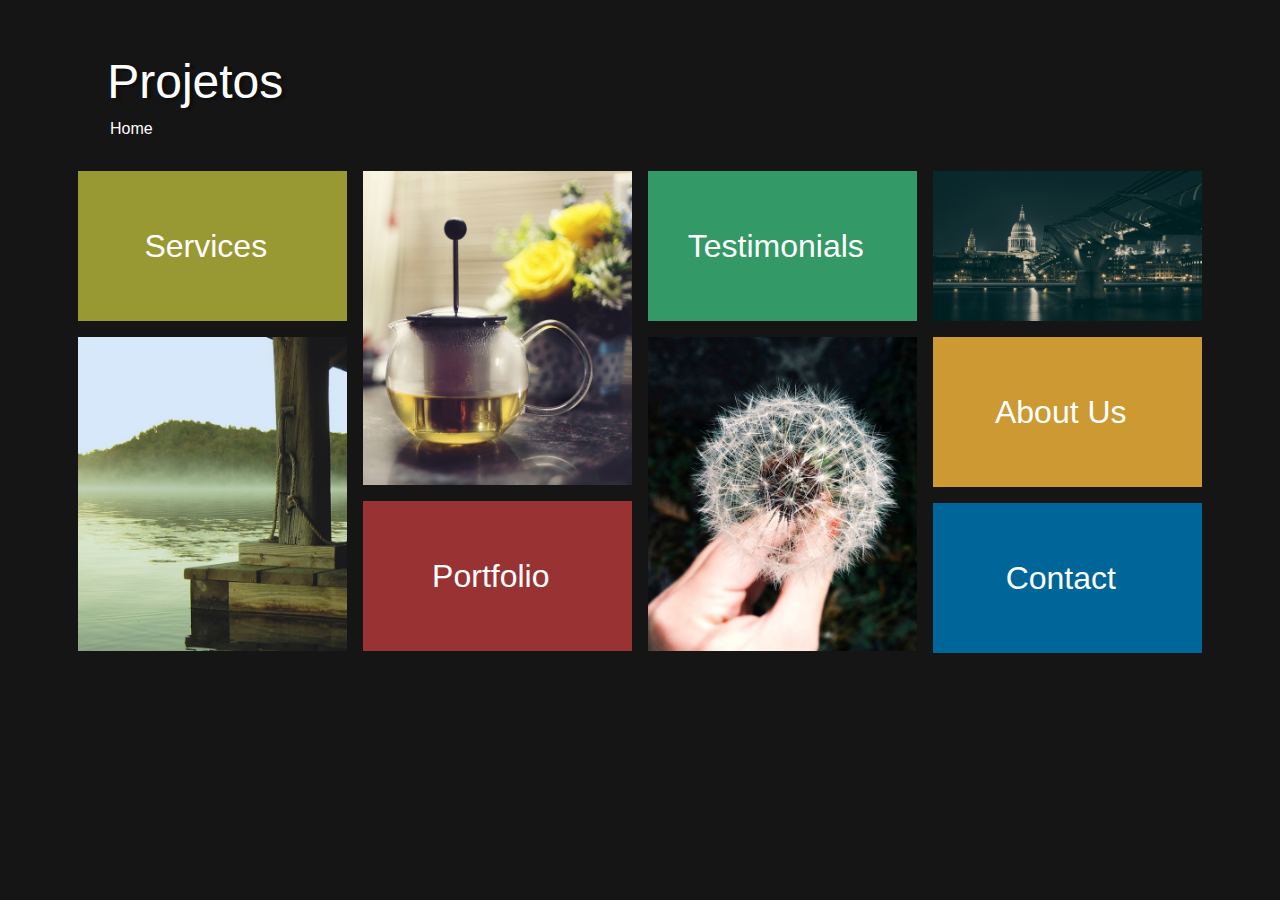
==== projetos.html @ f40e6a67 "Atualização dos links" ====
<!DOCTYPE html>
  <head>
    <title>Kaue Lopes - Projetos</title>
    <meta name="description" content="" />
    <meta name="author" content="templatemo">
    <meta charset="UTF-8">
    <meta name="viewport" content="width=device-width, initial-scale=1.0">
    
    <link href="css/bootstrap.min.css" rel="stylesheet">
    <link href="css/font-awesome.min.css" rel="stylesheet">
    <link rel="stylesheet" href="css/templatemo_misc.css">
   	<link type="text/css" rel="stylesheet" href="css/easy-responsive-tabs.css" />
    <link href="css/templatemo_style.css" rel="stylesheet"> 
        
	<script src="js/jquery-1.10.2.min.js"></script> 
	<script src="js/jquery.lightbox.js"></script>
	<script src="js/templatemo_custom.js"></script>
    <script src="js/easyResponsiveTabs.js" type="text/javascript"></script>  
     <script>
    function showhide()
    {
        var div = document.getElementById("newpost");
		if (div.style.display !== "none") 
		{
			div.style.display = "none";
		}
		else 
		{
			div.style.display = "block";
		}
    }
  </script>
  </head>
  <body>
    	<!-- logo start -->
    <div class="logocontainer">
    	<div class="row">
        	<h1><a href="#">Projetos</a></h1>
            <div class="clear"></div>
            <div class="templatemo_smalltitle"><a href="http://kauelopes.github.io/">Home</a></div>
       </div>
    </div>
    <!-- logo end -->    
   <div id="menu-container" class="main_menu">
   <!-- homepage start -->
    <div class="content homepage" id="menu-1">
  	<div class="container">
          	<div class="col-md-3 col-sm-6 templatemo_leftgap">
            	<div class="templatemo_mainservice templatemo_botgap">
                	<div class="templatemo_link"><a class="show-2 templatemo_page2" href="#">Services</a></div>
                	
                </div>
                <div class="templatemo_mainimg"><img src="images/templatemo_home1.jpg" alt="home img 01"></div>
            </div>
            <div class="col-md-3 col-sm-6 templatemo_leftgap">
            	<div class="templatemo_mainimg templatemo_botgap templatemo_portfotopgap"><img src="images/templatemo_home2.jpg" alt="home img 02"></div>
                <div class="templatemo_mainportfolio">
                      <div class="templatemo_link"><a class="show-3 templatemo_page3" href="#">Portfolio</a></div>
                	                   
                </div>
            </div>
            <div class="col-md-3 col-sm-6 templatemo_leftgap">
            	<div class="templatemo_maintesti templatemo_botgap templatemo_topgap">
                	<div class="templatemo_link"><a class="show-4 templatemo_page4" href="#">Testimonials</a></div>
                </div>
                <div class="templatemo_mainimg"><img src="images/templatemo_home3.jpg" alt="home img 03"></div>
            </div>
            <div class="col-md-3 col-sm-6 templatemo_leftgap">
            	<div class="templatemo_mainimg templatemo_botgap templatemo_topgap">
             	   <img src="images/templatemo_home4.jpg" alt="home img 04">
                </div>
                <div class="templatemo_mainabout templatemo_botgap">
                	<div class="templatemo_link"><a class="show-5 templatemo_page5" href="#">About Us</a></div>
                </div>
                <div class="templatemo_maincontact">
                	<div class="templatemo_link"><a class="show-6 templatemo_page6" href="#">Contact</a></div>
                </div>
            </div>
    </div>
    
   </div>
    <!-- homepage end -->
    <!--services start -->
   <div class="content services" id="menu-2">
		<div class="container">
        	<div class="row templatemo_bordergapborder">
            	<div class="col-md-3 col-sm-12 templatemo_leftgap">
                	<div class="templatemo_mainimg templatemo_botgap"><img src="images/templatemo_service1.jpg" alt="service image"></div>
                    <div class="templatemo_mainservice templatemo_botgap">
                	<div class="templatemo_linkservice"><a class="show-1 templatemo_homeservice" href="#">Go Back</a></div>
                </div>
                </div>
                
                <div class="templatemo_col37 col-sm-12 templatemo_leftgap">
                	<div class="templatemo_graybg">
                    <div class="templatemo_frame">
                	<h2>Our Services</h2>
                    <div class="clear"></div>
                    <p><a href="#">Matrix HTML5 template</a> is new metro style <a href="#">website template</a> for you and it is available for free download. Credit goes to <a rel="nofollow" href="http://unsplash.com">Unsplash</a> for all images used in this template. Praesent ut vehicula lorem. Nulla nec tellus id ligula egestas luctus fringilla vel dui. Nulla quis quam eget purus aliquam molestie. Nunc ligula magna, viverra eu eros vitae, aliquam tempor nunc. Pellentesque habitant morbi tristique senectus et netus et malesuada fames ac turpis egestas.<br><br>
					Pellentesque habitant morbi tristique senectus et netus et malesuada fames ac turpis egestas. Suspendisse eget laoreet nunc. Suspendisse condimentum metus neque, at adipiscing metus venenatis eu. Mauris sit amet erat laoreet, ullamcorper justo sit amet, vehicula purus. Nulla sagittis pulvinar erat, sit amet venenatis lacus fringilla vitae.<br><br>
					Integer sit amet libero sed dui pretium tempor. Nam neque erat, euismod ut pulvinar in, bibendum eget mi. Phasellus porttitor purus sit amet condimentum mattis. Nulla non venenatis mauris.</p>
                    </div>
               	  </div>
              </div>
                <div class="templatemo_col37 col-sm-12 templatemo_leftgap templatemo_topgap">
                	<div class="templatemo_mainimg templatemo_botgap"><img src="images/templatemo_service2.jpg" alt="service image"></div>
                </div>
            </div>
        </div>
     </div>
	    
    <!-- services end -->	

	<!-- portfilio start -->
    <div class="portfolio" id="menu-3" style="display: none;" >
    	<div class="container">
          	<div class="col-md-3 col-sm-6 templatemo_leftgap">
       	      <div class="templatemo_insideportfolio templatemo_botgap">
               	  <div class="templatemo_portfoliotext">
                	<h2>Portfolio</h2>
                    <div class="clear"></div>
                    Suspendisse condimentum metus neque, at adipiscing metus venenatis eu. Mauris sit amet erat laoreet, ullamcorper justo sit amet, vehicula purus. Nulla sagittis pulvinar erat, sit amet venenatis lacus fringilla vitae.</div>
              </div>
            	<div class="templatemo_portfolioback">
                	<div class="templatemo_link"><a class="show-1 templatemo_homeportfolio" href="#">Go Back</a></div>
                </div>
                
            </div>
            <div class="col-md-3 col-sm-6 templatemo_leftgap">
                        <div class="templatemo_botgap templatemo_portfotopgap gallery-item">
							<img src="images/portfolio/templatemo_portfolio01.jpg" alt="gallery 1">
							<div class="overlay">
								<a href="images/portfolio/templatemo_portfolio01.jpg" data-rel="lightbox" class="fa fa-arrows-alt"></a>
							</div>
						</div>				
                <div class="templatemo_botgap templatemo_topgap gallery-item">
             	   <img src="images/portfolio/templatemo_portfolio02.jpg" alt="gallery 2">
                   <div class="overlay">
								<a href="images/portfolio/templatemo_portfolio02.jpg" data-rel="lightbox" class="fa fa-arrows-alt"></a>
							</div>
                </div>
                <div class="templatemo_botgap templatemo_topgap gallery-item">
             	   <img src="images/portfolio/templatemo_portfolio03.jpg" alt="gallery 3">
                   <div class="overlay">
								<a href="images/portfolio/templatemo_portfolio03.jpg" data-rel="lightbox" class="fa fa-arrows-alt"></a>
							</div>
                </div>
            </div>
            <div class="col-md-3 col-sm-6 templatemo_leftgap">
				<div class="templatemo_botgap templatemo_topgap gallery-item">
             	  	 <img src="images/portfolio/templatemo_portfolio04.jpg" alt="gallery 4">
                     <div class="overlay">
								<a href="images/portfolio/templatemo_portfolio04.jpg" data-rel="lightbox" class="fa fa-arrows-alt"></a>
							</div>
                </div>
                <div class="templatemo_botgap templatemo_topgap gallery-item">
             	   <img src="images/portfolio/templatemo_portfolio05.jpg" alt="gallery 5">
                   <div class="overlay">
								<a href="images/portfolio/templatemo_portfolio05.jpg" data-rel="lightbox" class="fa fa-arrows-alt"></a>
							</div>
                </div>
                <div class="templatemo_botgap templatemo_topgap gallery-item">
             	   <img src="images/portfolio/templatemo_portfolio06.jpg" alt="gallery 6">
                   <div class="overlay">
								<a href="images/portfolio/templatemo_portfolio06.jpg" data-rel="lightbox" class="fa fa-arrows-alt"></a>
							</div>
                </div>
            </div>
            <div class="col-md-3 col-sm-6 templatemo_leftgap">
				<div class="templatemo_botgap templatemo_topgap gallery-item">
             	  	 <img src="images/portfolio/templatemo_portfolio07.jpg" alt="gallery 7">
                     <div class="overlay">
								<a href="images/portfolio/templatemo_portfolio07.jpg" data-rel="lightbox" class="fa fa-arrows-alt"></a>
							</div>
                </div>
                <div class="templatemo_botgap templatemo_topgap gallery-item">
             	   <img src="images/portfolio/templatemo_portfolio08.jpg" alt="gallery 8">
                   <div class="overlay">
								<a href="images/portfolio/templatemo_portfolio08.jpg" data-rel="lightbox" class="fa fa-arrows-alt"></a>
							</div>
                </div>
                <div class="templatemo_botgap templatemo_topgap gallery-item">
             	   <img src="images/portfolio/templatemo_portfolio09.jpg" alt="gallery 9">
                   <div class="overlay">
								<a href="images/portfolio/templatemo_portfolio09.jpg" data-rel="lightbox" class="fa fa-arrows-alt"></a>
							</div>
                </div>
            </div>
    </div>
    </div>
	 <!-- portfolio end -->
	<!-- testimonial start -->
    <div class="content testimonial" id="menu-4">
    		    	<div class="container">
        	<div class="row templatemo_bordergapborder">
            <!--vertical Tabs-->
      		<div id="cmt">
            <div class="col-md-3 col-sm-12 templatemo_leftgap_about">
            <ul class="resp-tabs-list templatemo_testitab">
                <li>Testimonials</li>
                <li>Special Awards</li>
                <li>Recognitions</li>
            </ul>
            <div class="templatemo_aboutlinkwrapper">
     		<div class="templatemo_link"><a class="show-1 templatemo_hometestimonial" href="index.html">Go Back</a></div>
            </div>
            </div>
            <div class="resp-tabs-container templatemo_testicontainer">
                <div>
                	<div class="templatemo_col50 templatemo_rightgap_about">
                    	<div class="templatemo_graybg templatemo_botgap">
                         <div class="templatemo_frame">
                    	<h2>Testimonials</h2>
                    	<p>Aliquam accumsan, mauris ut hendrerit vehicula, elit massa facilisis nulla, ut auctor risus massa non elit. Vestibulum commodo, mauris quis accumsan pretium, mauris erat porttitor nibh, a eleifend ante elit eu velit. Sed molestie fringilla tellus ut venenatis. Nam ut eros augue. Nullam scelerisque enim eget ornare rutrum. Proin dignissim eget arcu a posuere. Sed ut lacinia enim, et adipiscing purus.<br><br>
						Etiam vitae elit euismod dui <a href="#">elementum</a> dapibus sed eleifend purus. Maecenas eleifend arcu arcu, vitae interdum erat sollicitudin vel. Pellentesque habitant morbi tristique senectus et netus et malesuada fames ac turpis egestas.</p>
                        </div>
                        </div>
                    </div>
                    <div class="templatemo_col50 templatemo_leftgap templatemo_botgap"><img src="images/templatemo_testimonial1.jpg" alt="testimonial image"></div>
                </div>
                <div>
                	<div class="templatemo_col50 templatemo_rightgap_about">
                    	<div class="templatemo_graybg templatemo_botgap">
                        <div class="templatemo_frame">
                    	<h2>Special Awards</h2>
                    	<p>Suspendisse eu nisl sit amet purus varius pellentesque quis id mi. Ut ac sodales massa. Suspendisse placerat malesuada ligula, et bibendum justo convallis in. Duis imperdiet nibh non sodales porttitor. Donec <a href="#">pellentesque</a> mollis ante, a bibendum turpis congue at. Maecenas ligula augue, pellentesque ac porttitor eu, facilisis at nisl.<br><br>
                        Duis nulla leo, posuere sit amet nibh nec, lacinia ullamcorper turpis. Vestibulum ante ipsum primis in faucibus orci luctus et ultrices posuere cubilia Curae; Aliquam aliquam facilisis metus, eget semper nisi mollis blandit. Vestibulum metus neque, vestibulum nec tempus vitae, viverra sit amet odio.</p>
                        </div>
                        </div>
                    </div>
                    <div class="templatemo_col50 templatemo_leftgap templatemo_botgap"><img src="images/templatemo_testimonial2.jpg" alt="testimonial image"></div>
                </div>
                <div>
                	<div class="templatemo_col50 templatemo_rightgap_about">
                    	<div class="templatemo_graybg templatemo_botgap">
                        <div class="templatemo_frame">
                    	<h2>Recognitions</h2>
                    	<p>Quisque convallis neque eu nunc dictum, eget vehicula ipsum rhoncus. Fusce a egestas mauris, dapibus fermentum ligula. Donec ac scelerisque sem. Morbi mollis augue non nunc tincidunt, sit amet volutpat nisi commodo. <a href="#">Suspendisse</a> justo nisl, fringilla vehicula augue ut, mattis mattis lacus.<br><br>
                        Maecenas at urna non dolor sagittis suscipit. Nulla lacinia orci eu felis cursus ultricies. Vestibulum non leo feugiat, posuere mi sit amet, tristique nulla. Suspendisse dui est, sagittis ac pulvinar vel, venenatis ac nisi. Maecenas ac purus viverra, tincidunt dui at, rutrum lorem.</p>
                        </div>
                        </div>
                    </div>
                    <div class="templatemo_col50 templatemo_leftgap templatemo_botgap"><img src="images/templatemo_testimonial3.jpg" alt="testimonial image"></div>
                </div>
            </div>
        </div>
        <div class="col-sm-12 templatemo_leftgap templatemo_aboutlinkwrapper1">
                	<div class="templatemo_aboutback templatemo_botgap">
                	<div class="templatemo_link"><a class="show-1 templatemo_hometestimonial" href="#">Go Back</a></div>
                </div>
                </div>
    </div>
            </div>

    </div>
	 <!-- testimonial end -->
     <!-- about start -->
    <div class="content about" id="menu-5">
    	<div class="container">
        	<div class="row templatemo_bordergapborder">
            <!--vertical Tabs-->
      		<div id="ab">
            <div class="col-md-3 col-sm-12 templatemo_leftgap_about">
            <ul class="resp-tabs-list templatemo_tab">
                <li>Our Team</li>
                <li>Our History</li>
                <li>Our Vision</li>
            </ul>
            <div class="templatemo_aboutlinkwrapper">
     		<div class="templatemo_link"><a class="show-1 templatemo_homeabout" href="#">Go Back</a></div>
            </div>
            </div>
            <div class="resp-tabs-container templatemo_aboutcontainer">
                <div>
                	<div class="templatemo_col50 templatemo_rightgap_about">
                    	<div class="templatemo_graybg templatemo_botgap">
                         <div class="templatemo_frame">
                    	<h2>Our Team</h2>
                    	<p>Lorem ipsum dolor sit amet, consectetur adipiscing elit. Vestibulum nibh urna, euismod ut ornare non, volutpat vel tortor. Integer laoreet placerat suscipit. Sed sodales scelerisque commodo. Nam porta cursus lectus. Proin nunc erat, gravida a facilisis quis, ornare id lectus. Proin consectetur nibh quis urna gravida mollis.<br><br>
                        Quisque vitae malesuada risus. Quisque at consequat erat. Cras sed fermentum ipsum. Maecenas aliquet commodo dui vel dapibus. Cras quis mi non nisl posuere vestibulum vitae id ipsum. Pellentesque mollis sem non facilisis aliquam. Curabitur eu fermentum odio.</p>
                        </div>
                        </div>
                    </div>
                    <div class="templatemo_col50 templatemo_leftgap templatemo_botgap"><img src="images/templatemo_about.jpg" alt="about image"></div>
                </div>
                <div>
                	<div class="templatemo_col50 templatemo_rightgap_about">
                    	<div class="templatemo_graybg templatemo_botgap">
                        <div class="templatemo_frame">
                    	<h2>Our History</h2>
                    	<p>Pellentesque id ullamcorper justo. Vestibulum imperdiet justo vitae lacus pulvinar, ut tempus lacus porta. Nulla eget tellus elit. Proin ipsum mi, dictum nec massa quis, malesuada feugiat nisl. Nam tempus at eros ut volutpat.<br><br> 
                        Feel free to download our <a rel="nofollow" href="http://www.tooplate.com">templates</a> for your websites. Aenean consectetur, libero non dapibus posuere, odio quam fringilla diam, et rutrum felis tortor gravida massa. Aenean tincidunt dolor id augue consectetur, eget suscipit lectus facilisis. Integer eleifend augue non euismod viverra.</p>
                        </div>
                        </div>
                    </div>
                    <div class="templatemo_col50 templatemo_leftgap templatemo_botgap"><img src="images/templatemo_team.jpg" alt="history image"></div>
                </div>
                <div>
                	<div class="templatemo_col50 templatemo_rightgap_about">
                    	<div class="templatemo_graybg templatemo_botgap">
                        <div class="templatemo_frame">
                    	<h2>Our Vision</h2>
                    	<p>We provide <a href="#">mobile website templates</a> for everyone. Suspendisse eget iaculis velit, at ullamcorper justo. Nulla mi elit, mollis sit amet eros eget, tempus accumsan diam. Nunc blandit nisl eu massa ultrices, eget adipiscing purus posuere. Maecenas sapien libero, tempor eu pulvinar in, blandit vitae sem.<br><br>
                        Vestibulum pellentesque turpis orci, sit amet varius velit aliquet id. In fringilla nisi id lorem scelerisque, vitae elementum quam porta. Vestibulum bibendum egestas velit, id mollis lacus euismod nec. Duis fringilla dui sit amet felis eleifend auctor. Duis rhoncus, nulla eget egestas consequat, justo purus elementum ipsum, ut blandit quam libero sit amet metus.</p>
                        </div>
                        </div>
                    </div>
                    <div class="templatemo_col50 templatemo_leftgap templatemo_botgap"><img src="images/templatemo_vision.jpg" alt="vision image"></div>
                </div>
            </div>
        </div>
			<div class="col-sm-12 templatemo_leftgap templatemo_aboutlinkwrapper1">
                	<div class="templatemo_aboutback templatemo_botgap">
                	<div class="templatemo_link"><a class="show-1 templatemo_homeabout" href="#">Go Back</a></div>
                </div>
                </div>
    </div>
            </div>
    </div>
    <!-- about end -->
   
    </div>
    
    
    <!-- logo end -->  
   <script type="text/javascript">
    $(document).ready(function () {
        $('#horizontalTab').easyResponsiveTabs({
            type: 'default', //Types: default, vertical, accordion
            width: 'auto', //auto or any width like 600px
            fit: true, // 100% fit in a container
            closed: 'accordion', // Start closed if in accordion view
            activate: function(event) { // Callback function if tab is switched
                var $tab = $(this);
                var $info = $('#tabInfo');
                var $name = $('span', $info);

                $name.text($tab.text());

                $info.show();
				
            }
        });

        $('#ab').easyResponsiveTabs({
            type: 'vertical',
            width: 'auto',
            fit: true,
        });
		

		$('#cmt').easyResponsiveTabs({
            type: 'vertical',
            width: 'auto',
            fit: true,
        });
    });
</script>

  </body>
</html>
---- css/templatemo_misc.css ----
#lightbox {
  cursor: pointer;
  position: fixed;
  width: 100%;
  height: 100%;
  top: 0;
  left: 0;
  background: black;
  /* IE Fallback (Solid Colour) */
  background: url([data-uri]);
  background: rgba(211, 211, 211, 0.7);
  -webkit-filter: none !important;
}

#lightbox img {
  display: block;
  position: absolute;
  box-shadow: 0 0 20px #000;
  border-radius: 1px;
  width: auto;
}

body.blurred > * {
  -webkit-filter: blur(2px);
  -webkit-transform: translate3d(0, 0, 0);
}

.lightbox-loading {
  background: url(../images/loading.gif) center center no-repeat;
  width: 31px;
  height: 31px;
  margin: -16px 0 0 -16px;
  position: absolute;
  top: 48%;
  left: 50%;
}

.lightbox-caption {
  display: none;
  position: absolute;
  left: 0;
  bottom: 0;
  width: 100%;
  text-align: center;
  z-index: 1000;
  background: #000;
  background: rgba(0, 0, 0, 0.7);
}

.lightbox-caption p {
  margin: 0 auto;
  max-width: 70%;
  display: inline-block;
  *display: inline;
  *zoom: 1;
  padding: 10px;
  color: #fff;
  font-size: 12px;
  line-height: 18px;
}

.lightbox-button {
  position: absolute;
  z-index: 9999;
  background: no-repeat center center;
  width: 32px;
  height: 32px;
  opacity: 0.4;
  -webkit-transition: all 0.3s;
  -moz-transition: all 0.3s;
  -ms-transition: all 0.3s;
  transition: all 0.3s;
}

.lightbox-button:hover,
.lightbox-button:focus {
  opacity: 1;
  -webkit-transform: scale(1.4);
  -moz-transform: scale(1.4);
  -ms-transform: scale(1.4);
  transform: scale(1.4);
}

.lightbox-close {
  right: 30px;
  top: 30px;
  background-image: url("../images/close.png");
}

.lightbox-next {
  right: 30px;
  top: 48%;
  background-image: url("../images/next.png");
}

.lightbox-previous {
  left: 30px;
  top: 48%;
  background-image: url("../images/previous.png");
}

/***********************************************************************
*
*  Liquid Slider
*  Kevin Batdorf
*
*  http://liquidslider.com
*
*  GPL license 
*
************************************************************************/
/******************************************************
* No JavaScript
* Use this to apply styles when Javascript is disabled,
* and be sure to include the ".no-js" class in your html 
* markup.
*******************************************************/
.no-js .liquid-slider {
  overflow: scroll;
}

/******************************************************
* Preloader
* Use this to apply styles when Javascript is disabled,
* and be sure to include the ".no-js" class in your html 
* markup.
*******************************************************/
.ls-preloader {
  background: url(../images/loading.gif) #f2f2f2 no-repeat center 75px;
  opacity: 1;
  /* Do not edit below this line */
  width: 100%;
  height: 100%;
  position: absolute;
  top: 0;
  left: 0;
  z-index: 2;
}

/******************************************************************
* Base Styles 
* The styles here will apply to everything. I recommend you keep
* the styles in here specific to mobile defices, then use
* the media queries at the bottom to define further styles for larger
* screen-sizes. Think Mobile First. But be cautious of how
* your site will look in older IE browsers.
*
* Additional media queries are at the bottom of this document
******************************************************************/
.ls-wrapper {
  margin: 0 auto;
  /* Do not edit below this line */
  clear: both;
  overflow: auto;
  position: relative;
}

/******************************************************
* Main Container
* This is the main container (minus the navigation).
* Be sure to match the width with the .panel class, 
* or it won't work properly. Also, width only applies
* if you are not using the responsive setting.
*
* The responsive slider will interpret the width as the
* max width instead
*******************************************************/
.ls-wrapper .liquid-slider {
  /* Do not edit below this line */
  float: left;
  overflow: hidden;
  position: relative;
}

.ls-wrapper .panel-container {
  /* Do not edit below this line */
  position: relative;
  -webkit-backface-visibility: hidden;
  -webkit-perspective: 1000;
  /* from http://davidwalsh.name/translate3d */
}

.ls-wrapper .liquid-slider .panel-container .fade {
  /* Do not edit below this line */
  width: 100%;
  opacity: 0;
  position: absolute;
  top: 0;
  left: 0;
  display: block;
}

/******************************************************
* Panels
* This is for the panels. If you are using the 
* responsive setting, this will act as the max-width
* for the entire slider.
*******************************************************/
.ls-wrapper .liquid-slider .panel {
  /* Do not edit below this line */
  display: block;
  float: left;
}

/******************************************************
* These provide a base starting point for images and
* video. However, you will have to add more rules
* based on the content you use. Use the @media queries 
* at the bottom of this file.
*******************************************************/
.ls-wrapper .liquid-slider .panel img {
  /*
  width:100%;
  height:auto;  
  margin:0 5px;
  */
}

.ls-wrapper .liquid-slider .panel video {
  /*
  width:100%;  
  height:auto;
  */
}

/******************************************************
* This is mainly used to adjust the padding inside each 
* panel. If you are using the responsive setting, you
* need to use the settings below as this will not apply.
*******************************************************/
.ls-wrapper .liquid-slider .panel-wrapper {
  /* Do not edit below this line */
  position: relative;
}

/*****************************************************
* This will adjust styles for all navigation tabs
* less of course the select box used for mobile 
* navigation. The .current styles will apply only to 
* the current tab.
*
* You may use this section to create navigation for
* mobile devices if you set mobileNavigation: false
* Be sure to edit media queries for larger devices below
* I have included an example below in comments.
*
* .currentCrossLink refers to external crosslinking.
*******************************************************/
.ls-wrapper .ls-nav a {
  margin-right: 1px;
  padding: 10px 15px;
  outline: 0;
}

.ls-wrapper .ls-nav a:hover {
  text-shadow: none;
}

.currentCrossLink {
  font-weight: bold;
}

.ls-wrapper .ls-nav ul {
  padding: 0;
  /* Do not edit below this line */
  clear: both;
  display: block;
  margin: auto;
  overflow: hidden;
}

.ls-wrapper .ls-nav ul li {
  /* Do not edit below this line */
  display: inline;
}

.ls-wrapper .ls-nav ul li a {
  /* Do not edit below this line */
  display: block;
  float: left;
  text-decoration: none;
}

/*****************************************************
* Mobile Menu
* This will adjust styles for selectbox styles. I have
* included a simple example to create a custom select
* box.
*******************************************************/
.ls-wrapper .ls-nav {
  overflow: hidden;
  clear: both;
}

.ls-wrapper .ls-select-box {
  /* Delete these if you want the standard select box.
     Also delete the rules below */
  width: 100%;
  height: 35px;
  overflow: hidden;
  background: url(../images/menu.png) no-repeat right #dddddd;
}

.ls-wrapper .ls-select-box select {
  /* If you want the standard select box, use 
  width:100%
  And delete the rest of the styling here */
  width: 150%;
  -webkit-appearance: none;
  -moz-appearance: none;
  appearance: none;
  background: transparent;
  padding: 5px;
  font-size: 110%;
  border: none;
  height: 35px;
  cursor: pointer;
  outline: 0;
}

/******************************************************
* Arrows
* This section refers to both the non-graphical and 
* graphical navigation arrows. 
*
* Some settings will be overwritten when using the 
* responsive setting.
*******************************************************/
.ls-wrapper .ls-nav-left, .ls-wrapper .ls-nav-right {
  /* Do not edit below this line */
  float: left;
}

.ls-wrapper .ls-nav-left a, .ls-wrapper .ls-nav-right a {
  /* non-graphical arrows */
  padding: 5px;
  width: 100px;
  /* Do not edit below this line */
  display: block;
  text-align: center;
  text-decoration: none;
}

.ls-wrapper .ls-nav-left-arrow, .ls-wrapper .ls-nav-right-arrow {
  cursor: pointer;
  /* Do not edit below this line */
  float: left;
}

.ls-wrapper .ls-nav-left-arrow a, .ls-wrapper .ls-nav-right-arrow a {
  /* Do not edit below this line */
  display: block;
}

.ls-wrapper .ls-nav-left, .ls-wrapper .ls-nav-left-arrow {
  /* Do not edit below this line */
  clear: both;
}

.ls-wrapper .ls-nav-right-arrow {
  width: 25px;
  height: 25px;
  background: url(../images/arrow.png) no-repeat top right;
  margin-top: 50px;
  margin-right: 5px;
  /* Do not edit below this line */
  position: relative;
}

.ls-wrapper .ls-nav-left-arrow {
  width: 25px;
  height: 25px;
  background: url(../images/arrow.png) no-repeat top left;
  margin-top: 50px;
  margin-left: 5px;
  /* Do not edit below this line */
  position: relative;
}

.ls-wrapper .ls-nav-left-arrow:hover {
  /* Left graphical arrows hover */
  background: url(../images/arrow.png) no-repeat bottom left;
}

.ls-wrapper .ls-nav-left-arrow:active {
  /* Left graphical arrows click */
}

.ls-wrapper .ls-nav-right-arrow:hover {
  /* Right graphical arrows hover */
  background: url(../images/arrow.png) no-repeat bottom right;
}

.ls-wrapper .ls-nav-right-arrow:active {
  /* Right graphical arrows click */
}

.arrows .liquid-slider {
  /* Margin between slider and arrows */
  margin: 0 10px;
}

/******************************************************
* Responsive Styles
* Here are the main responsive styles. This mostly 
* covers the arrows, and most of the settings can be
* applied above.
*******************************************************/
.ls-responsive .liquid-slider {
  /* Do not edit below this line */
  width: 100%;
  margin: 0;
}

.ls-responsive .liquid-slider .panel .panel-wrapper {
  padding: 10px;
}

.ls-responsive .ls-nav-left {
  /* Left non-graphical arrows */
  /* Do not edit below this line */
  position: absolute;
  left: 0;
  z-index: 2;
}

.ls-responsive .ls-nav-left a {
  /* Left non-graphical arrows */
  background: #9A9A9A;
  width: 80px;
}

.ls-responsive .ls-nav-left a:hover {
  /* Left non-graphical hover */
  background: #747474;
}

.ls-responsive .ls-nav-right {
  /* Right non-graphical arrows */
  /* Do not edit below this line */
  position: absolute;
  right: 0;
  z-index: 2;
}

.ls-responsive .ls-nav-right a {
  /* Right non-graphical arrows */
  background: #9A9A9A;
  width: 80px;
}

.ls-responsive .ls-nav-right a:hover {
  /* Right non-graphical arrows hover */
  background: #747474;
}

.ls-responsive .ls-nav-left-arrow {
  /* Do not edit below this line */
  position: absolute;
  left: 0;
  z-index: 2;
}

.ls-responsive .ls-nav-right-arrow {
  /* Do not edit below this line */
  position: absolute;
  right: 0;
  z-index: 2;
}

/******************************************************************
* Larger Mobile Devices
* This is for devices like the Galaxy Note or something that's 
* larger than an iPhone but smaller than a tablet. 
******************************************************************/
@media only screen and (min-width: 481px) {
  .ls-wrapper .liquid-slider .panel img {
    /* Example */
    /*
    width:24%;
    margin:2px;
    */
  }
}
/******************************************************************
* Tablet & Smaller Laptops
* This will include tablets and some netbooks.
******************************************************************/
@media only screen and (min-width: 768px) {
  .ls-wrapper .liquid-slider .panel img {
    /* Example */
    /*
    width:24%;
    */
  }

  .ls-responsive .liquid-slider .panel .panel-wrapper {
    padding: 20px 35px;
  }
}
/******************************************************************
* DESKTOP 
* This is the average viewing window. So Desktops, Laptops, and 
* in general anyone not viewing on a mobile device. Here's where
* you can add resource intensive styles.
******************************************************************/
/******************************************************************
* LARGE VIEWING SIZE 
* This is for the larger monitors and possibly full screen viewers.
******************************************************************/
/******************************************************************
* RETINA (2x RESOLUTION DEVICES)
* This applies to the retina iPhone (4s) and iPad (2,3) along with 
* other displays with a 2x resolution. You can also create a media
* query for retina AND a certain size if you want. Go Nuts.
******************************************************************/
---- css/easy-responsive-tabs.css ----
ul.resp-tabs-list, p {
    margin: 0px;
    padding: 0px;
}

.resp-tabs-list li {
    font-weight: 600;
    font-size: 13px;
    display: inline-block;
    padding: 13px 15px;
    margin: 0;
    list-style: none;
    cursor: pointer;
    float: left;
}

.resp-tabs-container {
    padding: 0px;
    background-color: #fff;
    clear: left;
}

h2.resp-accordion {
    cursor: pointer;
    display: none;
	height: 90px;
	line-height: 90px;

}

.resp-tab-content {
    display: none;
    padding: 0px;
}

.resp-tab-active {
    border: 1px solid #c1c1c1;
    border-bottom: none;
   /* margin-bottom: 15px !important;*/
    padding: 12px 14px 14px 14px !important;
}

.resp-tab-active {
    border-bottom: none;
    background-color: #fff;
}

.resp-content-active, .resp-accordion-active {
    display: block;
}

.resp-tab-content {
    border: 1px solid #c1c1c1;
}

h2.resp-accordion {
    border: none;
    margin: 0px 10px 0px 10px;
    padding:0px;
	text-indent: 15px;
}

h2.resp-tab-active {
    border-bottom: 0px solid #c1c1c1 !important;
    margin-bottom: 20px !important;
    padding:0px !important;
}

h2.resp-tab-title:last-child {
    border-bottom: 12px solid #c1c1c1 !important;
    background: blue;
}
/*-----------Vertical tabs-----------*/
.resp-vtabs ul.resp-tabs-list {
    float: left;
    width: 30%;
}

.resp-vtabs .resp-tabs-list li {
    display: block;
    padding: 0px 0px !important;
    margin: 0;
    cursor: pointer;
    float: none;
}

.resp-vtabs .resp-tabs-container {
    padding: 0px;
    background-color: #fff;
    border: 1px solid #c1c1c1;
    float: left;
    width: 68%;
    min-height: 250px;
    border-radius: 4px;
    clear: none;
}

.resp-vtabs .resp-tab-content {
    border: none;
}

.resp-vtabs li.resp-tab-active {
    border: 1px solid #c1c1c1;
    border-right: none;
    background-color: #fff;
    position: relative;
    z-index: 1;
    margin-right: 0px !important;
    padding: 0px !important;
}

.resp-arrow {
    width: 0;
    height: 0;
    float: right;
    margin-top: 35px;
	margin-right: 10px;
    border-left: 8px solid transparent;
    border-right: 8px solid transparent;
    border-top: 16px solid #ffffff;
}

h2.resp-tab-active span.resp-arrow {
    border: none;
    border-left: 8px solid transparent;
    border-right: 8px solid transparent;
    border-bottom: 16px solid #ffffff;
}

/*-----------Accordion styles-----------*/
h2.resp-tab-active {
    
}
.resp-easy-accordion h2.resp-accordion {
        display: block;
}
.resp-easy-accordion .resp-tab-content {
    border: 1px solid #c1c1c1;
}

.resp-easy-accordion .resp-tab-content:last-child {
    border-bottom: 1px solid #c1c1c1 !important;
}

.resp-jfit {
    width: 100%;
    margin: 0px;
}

.resp-tab-content-active {
    display: block;
}

h2.resp-accordion:first-child {
    border-top: 0px solid #c1c1c1 !important;
}

/*Here your can change the breakpoint to set the accordion, when screen resolution changed*/
@media only screen and (max-width: 992px) {
    ul.resp-tabs-list {
        display: none;
    }

    h2.resp-accordion {
        display: block;
		margin-bottom: 20px;
    }

    .resp-vtabs .resp-tab-content {
        border: 0px solid #C1C1C1;
    }

    .resp-vtabs .resp-tabs-container {
        border: none;
        float: none;
        width: 100%;
        min-height: initial;
        clear: none;
    }
    .resp-accordion-closed {
        display:none !important;
    }
    .resp-vtabs .resp-tab-content:last-child {
        border-bottom: none !important;
    }
}
---- css/templatemo_style.css ----
/* Credit: http://www.templatemo.com */

html, body {
	font-family: Tahoma, Arial; 
	padding: 0px; 
	margin: 0px; 
	color: #151515;
	background: #151515;
	font-size: 16px;
}
img	{ width: 100%; }

a {
	color: #ffffff; outline: 0;
}

a:hover, a:focus {
	text-decoration: none;
	color: #cccccc;
}
a:active, a:focus {
	color: #ffffff;
	border: none;
}

p {
	color: #333333;
}
h1, h2, h3, h4, h5, h6 {
	font-family: Tahoma, Arial;
	font-weight: 400;
}
h1	{	font-size: 3em;
	color: #151515;
	background: #151515;
	padding: 0px 0px;
	float: left;
	text-shadow: 4px 2px 2px rgba(15, 15, 15, 1);
	margin: 5% 0% 0% 2%;;
	}
	
h2	{ 
	font-size: 24px; 
	color: #151515;
	margin-top: 0px;
	}
h3 { 
	text-align: center; 
	font-size: 2em;
	}

.clear	{ clear: both; }
.content { display: none; height: auto; }
.homepage{ display: block; }
.portfolioshow	{ display: block; }
/* .container	{ position: absolute; } */

.templatemo_link ,.templatemo_linkservice,.templatemo_linkcontact { 
	font-size: 2em; color: #ffffff;
	width: 95%;
}

.templatemo_link1 { 
	font-size: 2em; color: #ffffff;
	padding-top:20%;
	position: absolute;
	width: 100%;
}

.templatemo_smalltitle { 
	float: left; 
	padding: 0px 0px 0px 0px; 
	font-size: 1em; 
	color: #b5b5b5;
	margin: 10px 0px 30px 25px;
}

.templatemo_footer { 
	float: right; 
	padding: 0px 0px 0px 0px; 
	font-size: 14px; 
	color: #b5b5b5;
	margin: 30px 40px 20px 0px;
}

.templatemo_mainservice	{
	background: #999933;
	text-align: center;
	width: 100%;
	float: left;
}

.templatemo_mainportfolio {
	background: #993333;
	text-align: center;
	width: 100%;
}

.templatemo_maintesti {
	background: #339966;
	text-align: center;
	width: 100%;
}

.templatemo_mainabout	{
	background: #cc9933;
	text-align: center;
	width: 100%;
}

.templatemo_maincontact	{
	background: #006699;
	text-align: center;
	width: 100%;
}

.templatemo_insideportfolio	 h2 { color: #ffffff; }
.templatemo_insideportfolio	{
	background: #993333;
	width: 100%;
	padding: 0px;
	color: #ffffff;
}

.templatemo_portfoliotext { 
	color: #ffffff;
	/*position: absolute; */
	width: 95%;
	padding: 30px;
}
	
.templatemo_portfolioback { 
	background: #666666;
	text-align: center;
	width: 100%;
}

.templatemo_aboutback { 
	background: #666666;
	text-align: center;
}
	
.templatemo_graybg { 
	float: left; 
	background: #cccccc; 
	overflow: hidden;
	width: 100%;
}

.templatemo_paddinggap	{ padding: 30px; }
.templatemo_form { padding: 10px 0px; }
.templatemo_form input, .templatemo_form textarea { 
	border-radius: 0px; 
	border: 1px solid #999999; 
}

.templatemo_form textarea { 
	height: 150px;
}

.templatemo_form button {
	float: right;
	background: #666666;
	color: #ffffff;
	border-radius: 0px;
	border: none;
	font-size: 16px;
}

#templatemo_map	{ 
	width: 100%;
	height: 280px;
}

.templatemo_address { color: #757575; padding-top: 10px; }

/*------------------------------------------------------
	Gallery Styles 
--------------------------------------------------------*/
.gallery-item {
  -webkit-box-shadow: inset 0 0 1px #666;
  -moz-box-shadow: inset 0 0 1px #666;
  box-shadow: inset 0 0 1px #666;
  margin-bottom: 0px;
  position: relative;
  overflow: hidden;
}
.gallery-item .content-gallery {
  text-align: center;
}
.gallery-item .content-gallery h3 {
  color: #b10021;
  font-size: 16px;
  font-weight: 300;
  margin-top: 5px;
  padding-bottom: 5px;
  display: inline-block;
}
.gallery-item img {
  width: 100%;
}
.gallery-item .overlay {
  position: absolute;
  top: 0;
  left: 0;
  width: 100%;
  min-width: 100%;
  min-height: 100%;
  height: 100%;
  background-color: rgba(0, 0, 0, 0.4);
  display: block;
  -webkit-transition: all 50ms ease-in-out;
  -moz-transition: all 50ms ease-in-out;
  -ms-transition: all 50ms ease-in-out;
  -o-transition: all 50ms ease-in-out;
  transition: all 50ms ease-in-out;
}
.gallery-item .overlay a {
  color: #ffffff;
  text-align: center;
  line-height: 32px;
  position: absolute;
  top: 50%;
  left: 50%;
  margin-top: -16px;
  margin-left: -16px;
  font-size: 24px;
}

.templatemo_frame { 
	float: left; overflow-x:hidden; margin-top: 30px;
}

::-webkit-scrollbar
{
	width: 12px;
	background-color: #cccccc;
}

.templatemo_frame a {
	color: #06C;
}

.templatemo_frame a:hover {
	color: #C30;
}

::-webkit-scrollbar-thumb
{
	-webkit-box-shadow: inset 0 0 6px rgba(0,0,0,.3);
	background-color: #b1b1b1;
}

.resp-vtabs ul.templatemo_tab { float: left; width: 100%; }
.resp-vtabs ul.templatemo_tab li { padding: 0px; background: url(../images/templatemo_arrow_gap.png) no-repeat center right #cc9933; font-size: 24px; text-align: center; font-weight: normal; }
.resp-vtabs ul.templatemo_tab li.resp-tab-active{ background: url(../images/templatemo_arrow.png) no-repeat center right #cc9933; border: 0px; padding: 0px; color: #ffffff; }

.resp-vtabs ul.templatemo_testitab { float: left; width: 100%; }
.resp-vtabs ul.templatemo_testitab li { padding: 0px; background: url(../images/templatemo_arrow_gap.png) no-repeat center right #339966; font-size: 24px; text-align: center; font-weight: normal; }
.resp-vtabs ul.templatemo_testitab li.resp-tab-active { background: url(../images/templatemo_testi_arrow.png) no-repeat center right #339966; border: 0px; padding: 0px; color: #ffffff;  }

.resp-vtabs .templatemo_aboutcontainer, .resp-vtabs .templatemo_testicontainer	{  background: none; border-radius: 0px; border: 0px; }
h2.resp-accordion	{ color: #ffffff; }
.resp-tabs-list li	{ color: #ffffff; }

.templatemo_testicontainer h2.resp-accordion {
 background: #339966 !important; }
 
.templatemo_aboutcontainer h2.resp-accordion {
 background: #cc9933 !important; }
 
/*----- Page Load ------*/

@media(min-width:320px) {
	.templatemo_leftgap	{ padding: 0px 10px; }
	.templatemo_rightgap_about	{ padding: 0px 10px; }
	.templatemo_botgap	{ margin: 0px 0px 20px 0px; }
	.templatemo_topgap, .templatemo_portfotopgap	{ margin-top: 20px; }
	.templatemo_col37	{ float: left; width: 100%; }
	.resp-vtabs .templatemo_aboutcontainer, .resp-vtabs .templatemo_testicontainer	{ width: 100%; }
	.templatemo_aboutlinkwrapper{ display: none; }
	.templatemo_aboutlinkwrapper1{  display: block; }
	.templatemo_frame	{ padding: 0px 30px 30px 30px; }
	.templatemo_link { padding-top: 20%; }
	.logocontainer	{ padding: 0px 15px; margin: 0 auto; }
	.templatemo_insideportfolio	{ padding-bottom: 30px; }
	.templatemo_link, .templatemo_linkservice, .templatemo_linkcontact  { padding: 50px 0px; }

}	
@media(min-width:320px) and (max-width: 767px) {
	/*.container	{ left: 15px; right: 15px; padding: 0px; }*/
}
@media(min-width:768px) {
	.templatemo_leftgap	{ padding: 0px 10px; }
	.templatemo_botgap	{ margin: 0px 0px 20px 0px; }
	.templatemo_topgap	{	margin-top: 20px; }
	.templatemo_portfotopgap	{ margin-top: 0px; } 
	.templatemo_link { padding-top: 20%; }
	/*.container { left: 50%; margin-left: -375px; right: 0px; }*/
	.logocontainer	{ width: 750px; padding: 0px 15px; margin: 0 auto; }
	.templatemo_insideportfolio	{ height: 398px; }
	.templatemo_link, .templatemo_linkservice, .templatemo_linkcontact 	{ height: 189px; line-height: 189px; padding: 0px; }
}

@media(min-width:992px) {
	.templatemo_leftgap	{ padding: 0px 6px; }
	.templatemo_rightgap_about	{ padding: 0px 6px 0px 2px; }
	.templatemo_botgap	{ margin: 0px 0px 12px 0px; }
	.templatemo_topgap	{	margin-top: 0px; }
	.templatemo_portfotopgap	{ margin-top: 0px; }
	.templatemo_bordergapborder	{ padding: 0px; margin: 0px; }
	.templatemo_graybg	{height: 397px; }
	.templatemo_col37	{ float: left; width: 37.5%; }
	.templatemo_col50	{ float: left; width: 50%; position: relative; }
	.templatemo_form { padding: 5px 0px; }
	.templatemo_form textarea { height: 120px; }
	.templatemo_address { font-size: 12px; }
	.templatemo_portfoliotext { width: 95%; padding: 15px ; font-size: 14px; }
	.resp-vtabs .templatemo_aboutcontainer, .resp-vtabs .templatemo_testicontainer	{ width: 75%; }
	.templatemo_leftgap_about	{ padding: 0px 0px 0px 6px; }
	.templatemo_aboutlinkwrapper { width: 95.8%; float: left; background: #666666; text-align: center; display: block; }
	.templatemo_aboutlinkwrapper1 {  display: none; }
	.resp-vtabs .templatemo_tab li,
	.resp-vtabs .templatemo_testitab li{ padding: 0px;  margin-bottom: 12px; }
	.resp-vtabs ul.templatemo_tab li, 
	.resp-vtabs ul.templatemo_tab li.resp-tab-active, 
	.resp-vtabs ul.templatemo_testitab li, 
	.resp-vtabs ul.templatemo_testitab li.resp-tab-active	{ line-height: 79px; height: 79px; }
	.templatemo_frame	{ height: 337px; margin-right: 1px; padding: 0px 30px; }
	.templatemo_link { padding-top: 15%; }
	/*.container { left: 50%; margin-left: -485px; }*/
	.templatemo_link, .templatemo_linkservice, .templatemo_linkcontact { height: 124px; line-height: 124px; padding: 0px; }
	.logocontainer	{ width: 970px; padding: 0px 15px; margin: 0 auto; }
	.templatemo_insideportfolio	{ height: 260px; }
}

@media(min-width:1200px) {
	.templatemo_leftgap	{ padding: 0px 8px; }
	.templatemo_rightgap_about	{ padding: 0px 8px; }
	.templatemo_botgap	{ margin: 0px 0px 16px 0px; }
	.templatemo_topgap	{ margin-top: 0px; }
	.templatemo_portfotopgap	{ margin-top: 0px; }
	.templatemo_bordergapborder	{ padding: 0px 16px; }
	.templatemo_graybg	{ height: 466px; }
	.templatemo_col37	{ float: left; width: 37.5%; position: relative; }
	.templatemo_col50	{ float: left; width: 50%; position: relative; }
	.templatemo_form { padding: 10px 0px; }
	.templatemo_form textarea { height: 150px; }
	.templatemo_address { font-size: 14px; }
	.templatemo_portfoliotext { width: 95%; padding: 30px; font-size: 16px; }
	.resp-vtabs .templatemo_aboutcontainer, .resp-vtabs .templatemo_testicontainer	{ width: 75%; }
	.templatemo_leftgap_about	{ padding: 0px 0px 0px 10px; }
	.resp-vtabs ul.templatemo_tab li, 
	.resp-vtabs ul.templatemo_tab li.resp-tab-active, 
	.resp-vtabs ul.templatemo_testitab li, 
	.resp-vtabs ul.templatemo_testitab li.resp-tab-active { line-height: 93px; height: 93px; }
	.resp-vtabs .templatemo_tab li, 
	.resp-vtabs .templatemo_testitab li { padding: 0px;  margin-bottom: 15px; }
	.templatemo_frame	{ height: 406px; padding: 0px 30px; }
	.templatemo_link { height: 150px; line-height: 150px; padding: 0px; }
	/*.container { left: 50%; margin-left: -585px; }*/
	.logocontainer	{ width: 1140px; padding: 0px 30px; margin: 0 auto; }
	.templatemo_insideportfolio	{ height: 316px; }
	.templatemo_leftgap_about .templatemo_link { height: 142px; line-height: 142px; padding: 0px; }
	.templatemo_linkservice, .templatemo_linkcontact { height: 145px; line-height: 145px; padding: 0px; }
}
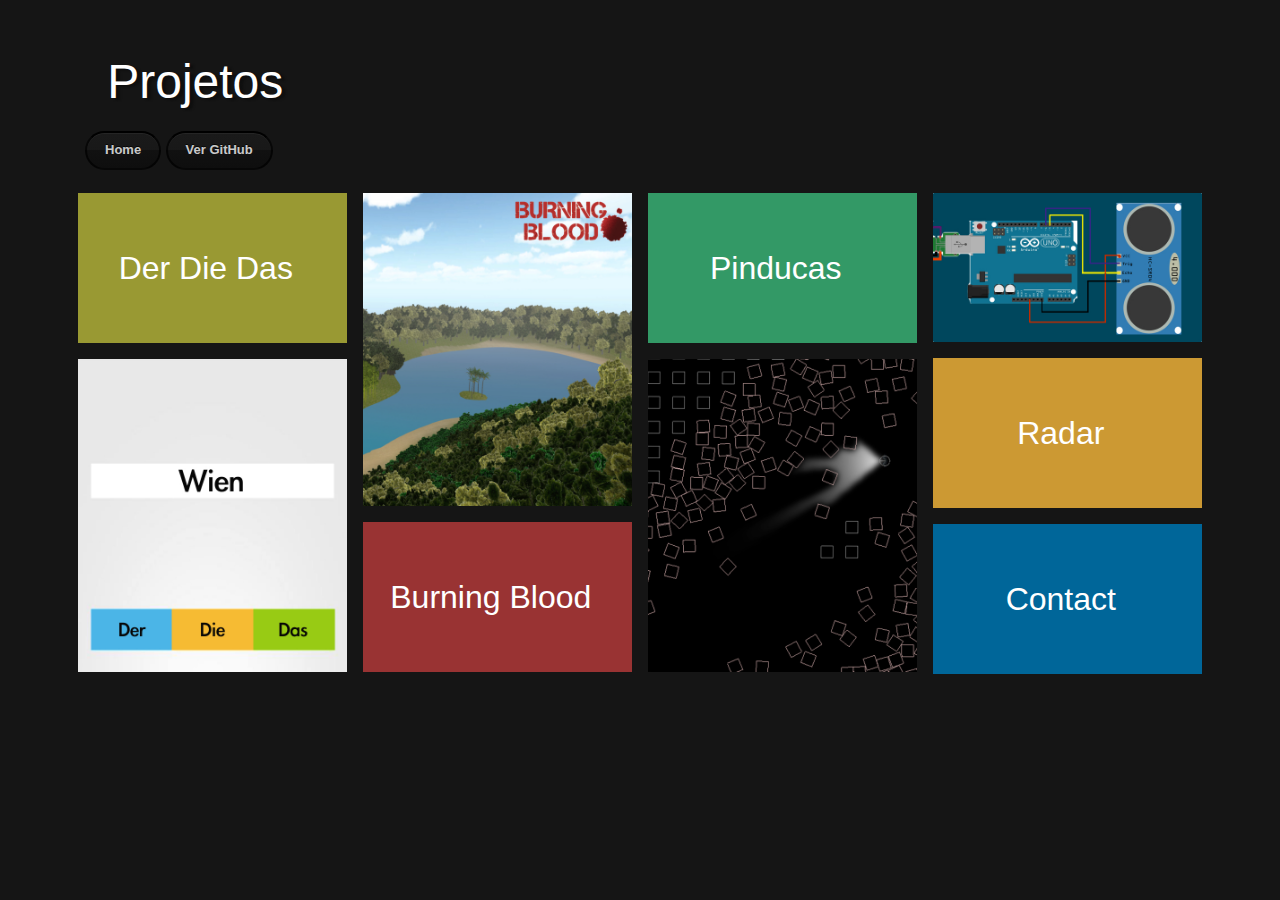
==== commit 7847a6ac: "Colocada fotos nos projetos" ====
--- a/projetos.html
+++ b/projetos.html
@@ -11,6 +11,7 @@
     <link rel="stylesheet" href="css/templatemo_misc.css">
    	<link type="text/css" rel="stylesheet" href="css/easy-responsive-tabs.css" />
     <link href="css/templatemo_style.css" rel="stylesheet"> 
+    
         
 	<script src="js/jquery-1.10.2.min.js"></script> 
 	<script src="js/jquery.lightbox.js"></script>
@@ -35,11 +36,14 @@
     	<!-- logo start -->
     <div class="logocontainer">
     	<div class="row">
-        	<h1><a href="#">Projetos</a></h1>
-            <div class="clear"></div>
-            <div class="templatemo_smalltitle"><a href="http://kauelopes.github.io/">Home</a></div>
-       </div>
-    </div>
+      	<h1><a href="#">Projetos</a></h1>
+        <div class="clear"></div>
+        <br>
+        <a href="http://kauelopes.github.io/" class="btn0 btn0-normal"><span class="icon"></span>Home</a>
+        <a href="https://github.com/kauelopes" class="btn0 btn-github"><span class="icon"></span>Ver GitHub</a>
+      </div>
+    </div>
+    <br/>
     <!-- logo end -->    
    <div id="menu-container" class="main_menu">
    <!-- homepage start -->
@@ -47,7 +51,7 @@
   	<div class="container">
           	<div class="col-md-3 col-sm-6 templatemo_leftgap">
             	<div class="templatemo_mainservice templatemo_botgap">
-                	<div class="templatemo_link"><a class="show-2 templatemo_page2" href="#">Services</a></div>
+                	<div class="templatemo_link"><a class="show-2 templatemo_page2" href="#">Der Die Das</a></div>
                 	
                 </div>
                 <div class="templatemo_mainimg"><img src="images/templatemo_home1.jpg" alt="home img 01"></div>
@@ -55,13 +59,13 @@
             <div class="col-md-3 col-sm-6 templatemo_leftgap">
             	<div class="templatemo_mainimg templatemo_botgap templatemo_portfotopgap"><img src="images/templatemo_home2.jpg" alt="home img 02"></div>
                 <div class="templatemo_mainportfolio">
-                      <div class="templatemo_link"><a class="show-3 templatemo_page3" href="#">Portfolio</a></div>
+                      <div class="templatemo_link"><a class="show-3 templatemo_page3" href="#">Burning Blood</a></div>
                 	                   
                 </div>
             </div>
             <div class="col-md-3 col-sm-6 templatemo_leftgap">
             	<div class="templatemo_maintesti templatemo_botgap templatemo_topgap">
-                	<div class="templatemo_link"><a class="show-4 templatemo_page4" href="#">Testimonials</a></div>
+                	<div class="templatemo_link"><a class="show-4 templatemo_page4" href="#">Pinducas</a></div>
                 </div>
                 <div class="templatemo_mainimg"><img src="images/templatemo_home3.jpg" alt="home img 03"></div>
             </div>
@@ -70,7 +74,7 @@
              	   <img src="images/templatemo_home4.jpg" alt="home img 04">
                 </div>
                 <div class="templatemo_mainabout templatemo_botgap">
-                	<div class="templatemo_link"><a class="show-5 templatemo_page5" href="#">About Us</a></div>
+                	<div class="templatemo_link"><a class="show-5 templatemo_page5" href="#">Radar</a></div>
                 </div>
                 <div class="templatemo_maincontact">
                 	<div class="templatemo_link"><a class="show-6 templatemo_page6" href="#">Contact</a></div>
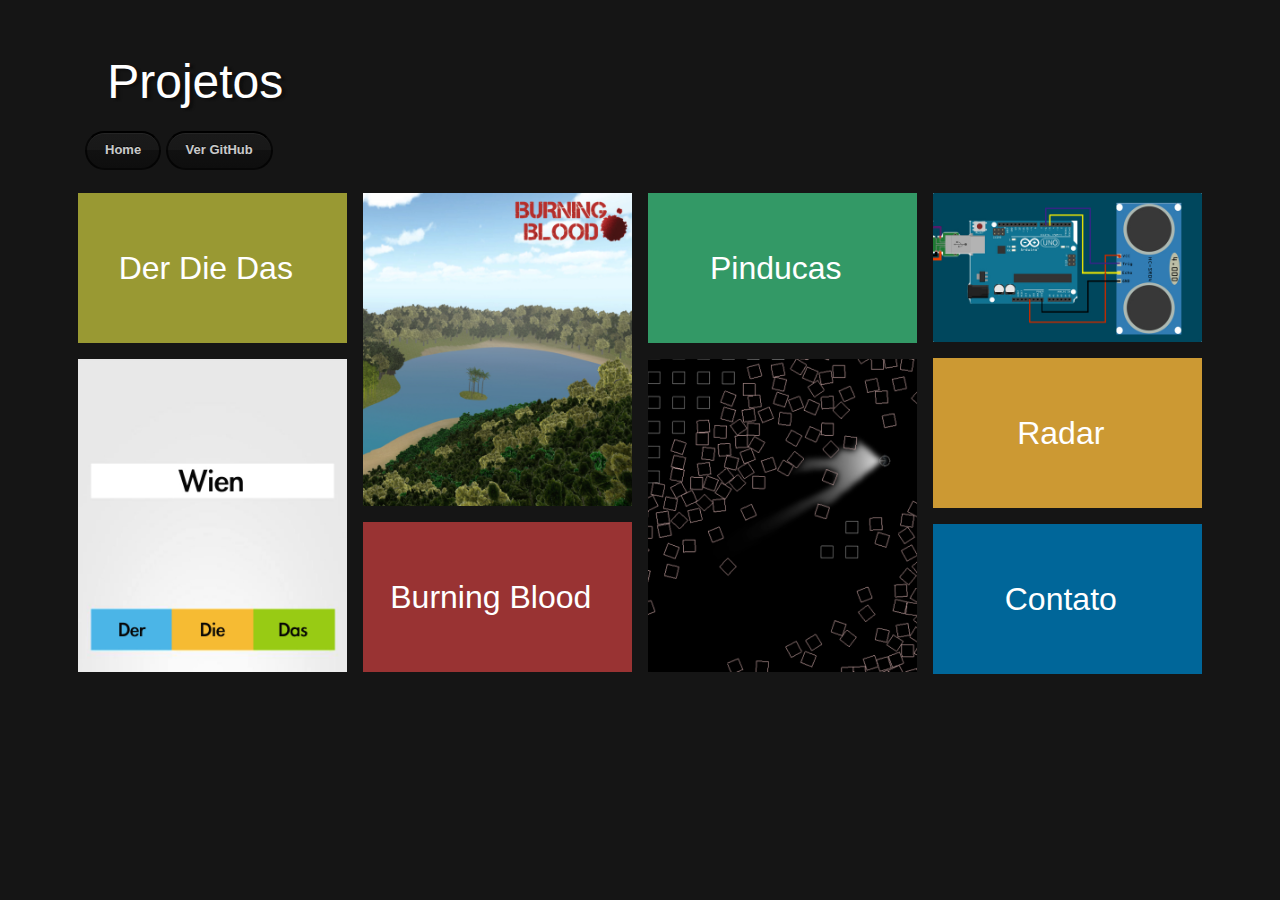
==== commit c7e5c2c6: "Corrigindo tradução" ====
--- a/projetos.html
+++ b/projetos.html
@@ -77,7 +77,7 @@
                 	<div class="templatemo_link"><a class="show-5 templatemo_page5" href="#">Radar</a></div>
                 </div>
                 <div class="templatemo_maincontact">
-                	<div class="templatemo_link"><a class="show-6 templatemo_page6" href="#">Contact</a></div>
+                	<div class="templatemo_link"><a class="show-6 templatemo_page6" href="#">Contato</a></div>
                 </div>
             </div>
     </div>
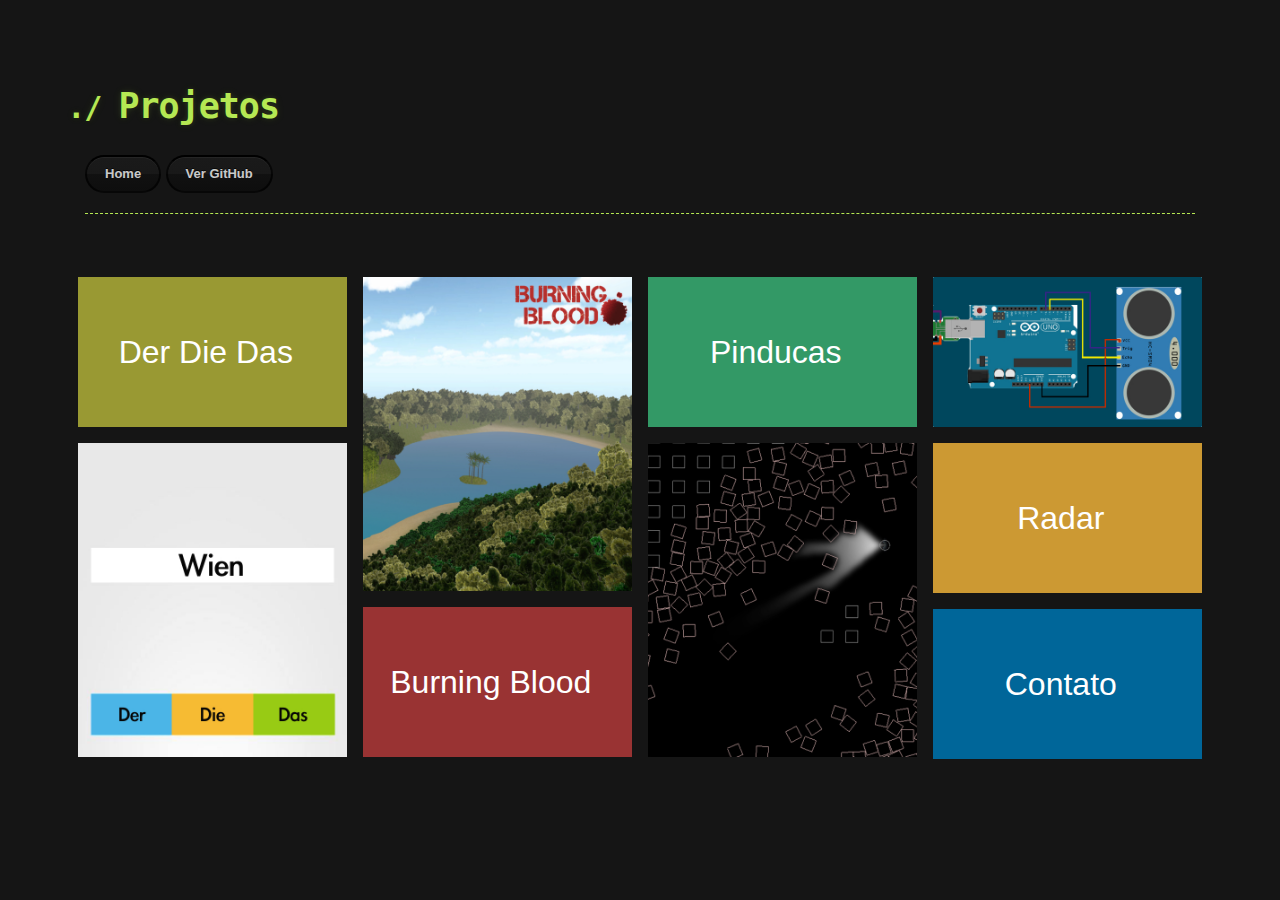
==== commit ff608a0c: "+ Pontilhado" ====
--- a/projetos.html
+++ b/projetos.html
@@ -36,11 +36,14 @@
     	<!-- logo start -->
     <div class="logocontainer">
     	<div class="row">
-      	<h1><a href="#">Projetos</a></h1>
+        <div class = "pontilhado">
+        
+      	<h1><a href="#" class = "abc">Projetos</a></h1>
         <div class="clear"></div>
         <br>
         <a href="http://kauelopes.github.io/" class="btn0 btn0-normal"><span class="icon"></span>Home</a>
         <a href="https://github.com/kauelopes" class="btn0 btn-github"><span class="icon"></span>Ver GitHub</a>
+        </div>
       </div>
     </div>
     <br/>
--- a/css/templatemo_style.css
+++ b/css/templatemo_style.css
@@ -1,5 +1,21 @@
 /* Credit: http://www.templatemo.com */
 
+.pontilhado{
+	border-bottom: 1px dashed #b5e853;
+	padding: 20px 0;
+	margin: 0 0 40px 0;
+
+
+}
+
+
+header h1:before {
+  content: "./ ";
+  font-size: 24px;
+}
+header h1 {
+  
+}
 html, body {
 	font-family: Tahoma, Arial; 
 	padding: 0px; 
@@ -12,6 +28,24 @@
 
 a {
 	color: #ffffff; outline: 0;
+}
+a.abc{
+	font-size: 35px;
+  line-height: 1.5;
+  margin: 0 0 0 -40px;
+  font-weight: bold;
+  font-family: Monaco, "Bitstream Vera Sans Mono", "Lucida Console", Terminal, monospace;
+  color: #b5e853;
+  text-shadow: 0 1px 1px rgba(0, 0, 0, 0.1),
+               0 0 5px rgba(181, 232, 83, 0.1),
+               0 0 10px rgba(181, 232, 83, 0.1);
+  letter-spacing: -1px;
+  -webkit-font-smoothing: antialiased;
+
+}
+a.abc:before{
+	content: "./ ";
+  font-size: 30px;
 }
 
 a:hover, a:focus {
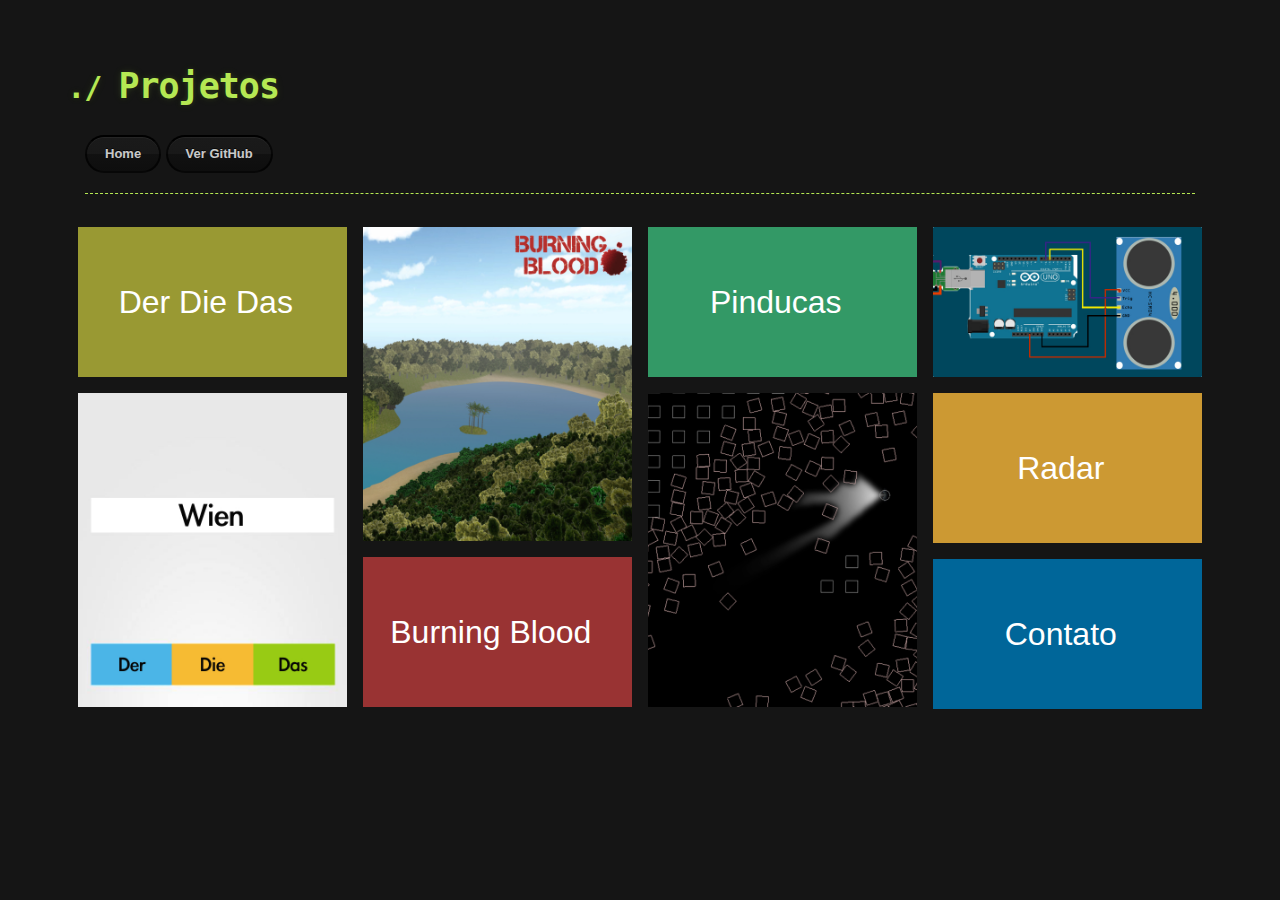
==== commit 490771d3: "Arrumando padding" ====
--- a/projetos.html
+++ b/projetos.html
@@ -43,6 +43,7 @@
         <br>
         <a href="http://kauelopes.github.io/" class="btn0 btn0-normal"><span class="icon"></span>Home</a>
         <a href="https://github.com/kauelopes" class="btn0 btn-github"><span class="icon"></span>Ver GitHub</a>
+        <span>
         </div>
       </div>
     </div>
--- a/css/templatemo_style.css
+++ b/css/templatemo_style.css
@@ -2,8 +2,8 @@
 
 .pontilhado{
 	border-bottom: 1px dashed #b5e853;
-	padding: 20px 0;
-	margin: 0 0 40px 0;
+	padding-bottom: 20px;
+	margin: 0 0 10px 0;
 
 
 }
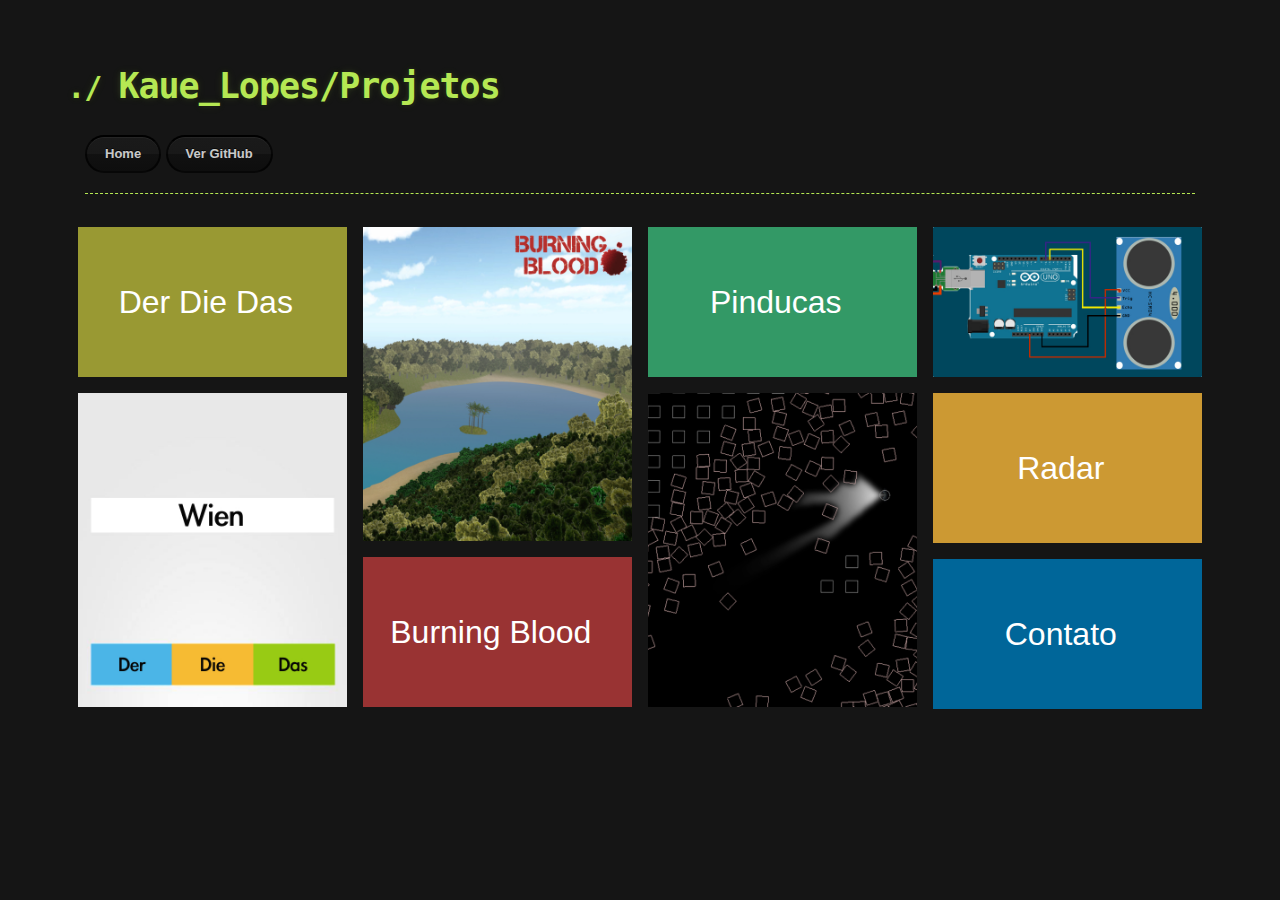
==== commit 341a5da8: "+Burning Blood" ====
--- a/projetos.html
+++ b/projetos.html
@@ -38,7 +38,7 @@
     	<div class="row">
         <div class = "pontilhado">
         
-      	<h1><a href="#" class = "abc">Projetos</a></h1>
+      	<h1><a href="#" class = "abc">Kaue_Lopes/Projetos</a></h1>
         <div class="clear"></div>
         <br>
         <a href="http://kauelopes.github.io/" class="btn0 btn0-normal"><span class="icon"></span>Home</a>
@@ -93,7 +93,7 @@
 		<div class="container">
         	<div class="row templatemo_bordergapborder">
             	<div class="col-md-3 col-sm-12 templatemo_leftgap">
-                	<div class="templatemo_mainimg templatemo_botgap"><img src="images/templatemo_service1.jpg" alt="service image"></div>
+                	<div class="templatemo_mainimg templatemo_botgap"><img src="images/der_die_das.jpg" alt="service image"></div>
                     <div class="templatemo_mainservice templatemo_botgap">
                 	<div class="templatemo_linkservice"><a class="show-1 templatemo_homeservice" href="#">Go Back</a></div>
                 </div>
@@ -102,16 +102,23 @@
                 <div class="templatemo_col37 col-sm-12 templatemo_leftgap">
                 	<div class="templatemo_graybg">
                     <div class="templatemo_frame">
-                	<h2>Our Services</h2>
+                	<h2>Der Die Das</h2>
                     <div class="clear"></div>
-                    <p><a href="#">Matrix HTML5 template</a> is new metro style <a href="#">website template</a> for you and it is available for free download. Credit goes to <a rel="nofollow" href="http://unsplash.com">Unsplash</a> for all images used in this template. Praesent ut vehicula lorem. Nulla nec tellus id ligula egestas luctus fringilla vel dui. Nulla quis quam eget purus aliquam molestie. Nunc ligula magna, viverra eu eros vitae, aliquam tempor nunc. Pellentesque habitant morbi tristique senectus et netus et malesuada fames ac turpis egestas.<br><br>
-					Pellentesque habitant morbi tristique senectus et netus et malesuada fames ac turpis egestas. Suspendisse eget laoreet nunc. Suspendisse condimentum metus neque, at adipiscing metus venenatis eu. Mauris sit amet erat laoreet, ullamcorper justo sit amet, vehicula purus. Nulla sagittis pulvinar erat, sit amet venenatis lacus fringilla vitae.<br><br>
-					Integer sit amet libero sed dui pretium tempor. Nam neque erat, euismod ut pulvinar in, bibendum eget mi. Phasellus porttitor purus sit amet condimentum mattis. Nulla non venenatis mauris.</p>
+                    <p> É um projeto solo desenvolvido com o intuito de ajudar o estudo da lingua alemã.<br><br>
+                    Todos que iniciam o estudo do alemão acabam tendo dificuldade em decorar os gêneros das palavras. Com "Der Die Das" o aprendizado fica mais fácil. A praticidade de ter um app no bolso para treinar a qualquer momento alemão é o ponto mais forte. Além de ajudar com os artigos serve como um passatempo.</p>
+                    <br><br>
+                    Logo mais apresentarei uma versão para browser, para aqueles que não dispõem de um android.
+                    <br><br>
+                    O app ainda não se encontra na PlayStore, mas você pode baixa-lo compilado ou baixar o código fonte, que se encontra no meu github.
+                    <br><br>
+                    <a href="https://github.com/kauelopes/derdiedas_android">Código Fonte (GitHub)</a><br>
+                    <a href="https://mega.co.nz/#!ag4ykJLI!L77-QSP9l02zwRUQaoyPJ5Rgq9JCVzv7iuBE8prcrAM">Download Der Die Das (Apk)</a>
+                    
                     </div>
                	  </div>
               </div>
                 <div class="templatemo_col37 col-sm-12 templatemo_leftgap templatemo_topgap">
-                	<div class="templatemo_mainimg templatemo_botgap"><img src="images/templatemo_service2.jpg" alt="service image"></div>
+                	<div class="templatemo_mainimg templatemo_botgap"><img src="images/templatemo_home1.jpg" alt="service image"></div>
                 </div>
             </div>
         </div>
@@ -125,9 +132,13 @@
           	<div class="col-md-3 col-sm-6 templatemo_leftgap">
        	      <div class="templatemo_insideportfolio templatemo_botgap">
                	  <div class="templatemo_portfoliotext">
-                	<h2>Portfolio</h2>
+                	<h2>Burning Blood</h2>
                     <div class="clear"></div>
-                    Suspendisse condimentum metus neque, at adipiscing metus venenatis eu. Mauris sit amet erat laoreet, ullamcorper justo sit amet, vehicula purus. Nulla sagittis pulvinar erat, sit amet venenatis lacus fringilla vitae.</div>
+                    TCC(Técnico em programação de Jogos Digitais).
+                    <br>
+                    FPS com tema geral "Guerra do Vietnã".Foi desenvolvido em C#, unity3D.
+                    <br>
+                    Modelagens feitas pelo Maya.</div>
               </div>
             	<div class="templatemo_portfolioback">
                 	<div class="templatemo_link"><a class="show-1 templatemo_homeportfolio" href="#">Go Back</a></div>
@@ -136,61 +147,61 @@
             </div>
             <div class="col-md-3 col-sm-6 templatemo_leftgap">
                         <div class="templatemo_botgap templatemo_portfotopgap gallery-item">
-							<img src="images/portfolio/templatemo_portfolio01.jpg" alt="gallery 1">
+							<img src="images/portfolio/Burning_Blood1.png" alt="gallery 1">
 							<div class="overlay">
-								<a href="images/portfolio/templatemo_portfolio01.jpg" data-rel="lightbox" class="fa fa-arrows-alt"></a>
+								<a href="images/portfolio/Burning_Blood1.png" data-rel="lightbox" class="fa fa-arrows-alt"></a>
 							</div>
 						</div>				
                 <div class="templatemo_botgap templatemo_topgap gallery-item">
-             	   <img src="images/portfolio/templatemo_portfolio02.jpg" alt="gallery 2">
-                   <div class="overlay">
-								<a href="images/portfolio/templatemo_portfolio02.jpg" data-rel="lightbox" class="fa fa-arrows-alt"></a>
-							</div>
-                </div>
-                <div class="templatemo_botgap templatemo_topgap gallery-item">
-             	   <img src="images/portfolio/templatemo_portfolio03.jpg" alt="gallery 3">
-                   <div class="overlay">
-								<a href="images/portfolio/templatemo_portfolio03.jpg" data-rel="lightbox" class="fa fa-arrows-alt"></a>
+             	   <img src="images/portfolio/Burning_Blood2.png" alt="gallery 2">
+                   <div class="overlay">
+								<a href="images/portfolio/Burning_Blood2.png" data-rel="lightbox" class="fa fa-arrows-alt"></a>
+							</div>
+                </div>
+                <div class="templatemo_botgap templatemo_topgap gallery-item">
+             	   <img src="images/portfolio/Burning_Blood3.jpg" alt="gallery 3">
+                   <div class="overlay">
+								<a href="images/portfolio/Burning_Blood3.jpg" data-rel="lightbox" class="fa fa-arrows-alt"></a>
 							</div>
                 </div>
             </div>
             <div class="col-md-3 col-sm-6 templatemo_leftgap">
 				<div class="templatemo_botgap templatemo_topgap gallery-item">
-             	  	 <img src="images/portfolio/templatemo_portfolio04.jpg" alt="gallery 4">
+             	  	 <img src="images/portfolio/Burning_Blood4.jpg" alt="gallery 4">
                      <div class="overlay">
-								<a href="images/portfolio/templatemo_portfolio04.jpg" data-rel="lightbox" class="fa fa-arrows-alt"></a>
-							</div>
-                </div>
-                <div class="templatemo_botgap templatemo_topgap gallery-item">
-             	   <img src="images/portfolio/templatemo_portfolio05.jpg" alt="gallery 5">
-                   <div class="overlay">
-								<a href="images/portfolio/templatemo_portfolio05.jpg" data-rel="lightbox" class="fa fa-arrows-alt"></a>
-							</div>
-                </div>
-                <div class="templatemo_botgap templatemo_topgap gallery-item">
-             	   <img src="images/portfolio/templatemo_portfolio06.jpg" alt="gallery 6">
-                   <div class="overlay">
-								<a href="images/portfolio/templatemo_portfolio06.jpg" data-rel="lightbox" class="fa fa-arrows-alt"></a>
+								<a href="images/portfolio/Burning_Blood4.jpg" data-rel="lightbox" class="fa fa-arrows-alt"></a>
+							</div>
+                </div>
+                <div class="templatemo_botgap templatemo_topgap gallery-item">
+             	   <img src="images/portfolio/Burning_Blood5.png" alt="gallery 5">
+                   <div class="overlay">
+								<a href="images/portfolio/Burning_Blood5.png" data-rel="lightbox" class="fa fa-arrows-alt"></a>
+							</div>
+                </div>
+                <div class="templatemo_botgap templatemo_topgap gallery-item">
+             	   <img src="images/portfolio/Burning_Blood6.png" alt="gallery 6">
+                   <div class="overlay">
+								<a href="images/portfolio/Burning_Blood6.png" data-rel="lightbox" class="fa fa-arrows-alt"></a>
 							</div>
                 </div>
             </div>
             <div class="col-md-3 col-sm-6 templatemo_leftgap">
 				<div class="templatemo_botgap templatemo_topgap gallery-item">
-             	  	 <img src="images/portfolio/templatemo_portfolio07.jpg" alt="gallery 7">
+             	  	 <img src="images/portfolio/Burning_Blood7.png" alt="gallery 7">
                      <div class="overlay">
-								<a href="images/portfolio/templatemo_portfolio07.jpg" data-rel="lightbox" class="fa fa-arrows-alt"></a>
-							</div>
-                </div>
-                <div class="templatemo_botgap templatemo_topgap gallery-item">
-             	   <img src="images/portfolio/templatemo_portfolio08.jpg" alt="gallery 8">
-                   <div class="overlay">
-								<a href="images/portfolio/templatemo_portfolio08.jpg" data-rel="lightbox" class="fa fa-arrows-alt"></a>
-							</div>
-                </div>
-                <div class="templatemo_botgap templatemo_topgap gallery-item">
-             	   <img src="images/portfolio/templatemo_portfolio09.jpg" alt="gallery 9">
-                   <div class="overlay">
-								<a href="images/portfolio/templatemo_portfolio09.jpg" data-rel="lightbox" class="fa fa-arrows-alt"></a>
+								<a href="images/portfolio/Burning_Blood7.png" data-rel="lightbox" class="fa fa-arrows-alt"></a>
+							</div>
+                </div>
+                <div class="templatemo_botgap templatemo_topgap gallery-item">
+             	   <img src="images/portfolio/Burning_Blood8.png" alt="gallery 8">
+                   <div class="overlay">
+								<a href="images/portfolio/Burning_Blood8.png" data-rel="lightbox" class="fa fa-arrows-alt"></a>
+							</div>
+                </div>
+                <div class="templatemo_botgap templatemo_topgap gallery-item">
+             	   <img src="images/portfolio/Burning_Blood.png" alt="gallery 9">
+                   <div class="overlay">
+								<a href="images/portfolio/Burning_Blood.png" data-rel="lightbox" class="fa fa-arrows-alt"></a>
 							</div>
                 </div>
             </div>
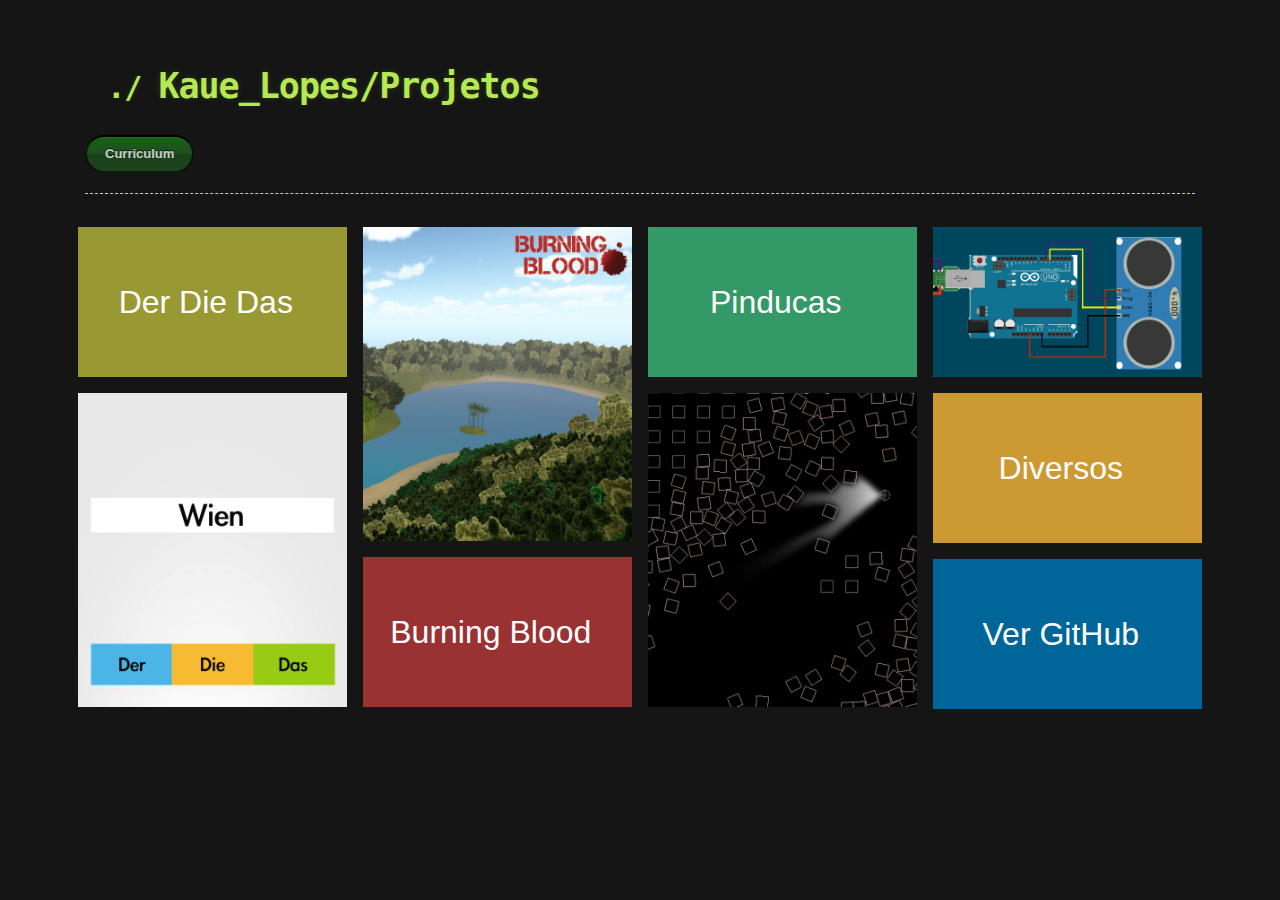
==== commit 1482ab00: "Ajustes e atualizações" ====
--- a/projetos.html
+++ b/projetos.html
@@ -41,8 +41,7 @@
       	<h1><a href="#" class = "abc">Kaue_Lopes/Projetos</a></h1>
         <div class="clear"></div>
         <br>
-        <a href="http://kauelopes.github.io/" class="btn0 btn0-normal"><span class="icon"></span>Home</a>
-        <a href="https://github.com/kauelopes" class="btn0 btn-github"><span class="icon"></span>Ver GitHub</a>
+        <a href="http://kauelopes.github.io/" class="btn0 btn0-normal"><span class="icon"></span>Curriculum</a>
         <span>
         </div>
       </div>
@@ -78,10 +77,10 @@
              	   <img src="images/templatemo_home4.jpg" alt="home img 04">
                 </div>
                 <div class="templatemo_mainabout templatemo_botgap">
-                	<div class="templatemo_link"><a class="show-5 templatemo_page5" href="#">Radar</a></div>
+                	<div class="templatemo_link"><a class="show-5 templatemo_page5" href="#">Diversos</a></div>
                 </div>
                 <div class="templatemo_maincontact">
-                	<div class="templatemo_link"><a class="show-6 templatemo_page6" href="#">Contato</a></div>
+                    <div class="templatemo_link"><a href="https://github.com/kauelopes">Ver GitHub</a></div>
                 </div>
             </div>
     </div>
@@ -111,7 +110,7 @@
                     <br><br>
                     O app ainda não se encontra na PlayStore, mas você pode baixa-lo compilado ou baixar o código fonte, que se encontra no meu github.
                     <br><br>
-                    <a href="https://github.com/kauelopes/derdiedas_android">Código Fonte (GitHub)</a><br>
+                    <a href="https://github.com/kauelopes/derdiedas_android" >Código Fonte (GitHub)</a><br>
                     <a href="https://mega.co.nz/#!ag4ykJLI!L77-QSP9l02zwRUQaoyPJ5Rgq9JCVzv7iuBE8prcrAM">Download Der Die Das (Apk)</a>
                     
                     </div>
@@ -125,6 +124,7 @@
      </div>
 	    
     <!-- services end -->	
+
 
 	<!-- portfilio start -->
     <div class="portfolio" id="menu-3" style="display: none;" >
@@ -138,7 +138,10 @@
                     <br>
                     FPS com tema geral "Guerra do Vietnã".Foi desenvolvido em C#, unity3D.
                     <br>
-                    Modelagens feitas pelo Maya.</div>
+                    Modelagens feitas pelo Maya.
+                    <br>
+                    <br>
+                    <a href="https://github.com/kauelopes/Burning-Blood" >Download Assets (GitHub)</a><br></div>
               </div>
             	<div class="templatemo_portfolioback">
                 	<div class="templatemo_link"><a class="show-1 templatemo_homeportfolio" href="#">Go Back</a></div>
@@ -209,69 +212,40 @@
     </div>
 	 <!-- portfolio end -->
 	<!-- testimonial start -->
-    <div class="content testimonial" id="menu-4">
-    		    	<div class="container">
-        	<div class="row templatemo_bordergapborder">
-            <!--vertical Tabs-->
-      		<div id="cmt">
-            <div class="col-md-3 col-sm-12 templatemo_leftgap_about">
-            <ul class="resp-tabs-list templatemo_testitab">
-                <li>Testimonials</li>
-                <li>Special Awards</li>
-                <li>Recognitions</li>
-            </ul>
-            <div class="templatemo_aboutlinkwrapper">
-     		<div class="templatemo_link"><a class="show-1 templatemo_hometestimonial" href="index.html">Go Back</a></div>
-            </div>
-            </div>
-            <div class="resp-tabs-container templatemo_testicontainer">
-                <div>
-                	<div class="templatemo_col50 templatemo_rightgap_about">
-                    	<div class="templatemo_graybg templatemo_botgap">
-                         <div class="templatemo_frame">
-                    	<h2>Testimonials</h2>
-                    	<p>Aliquam accumsan, mauris ut hendrerit vehicula, elit massa facilisis nulla, ut auctor risus massa non elit. Vestibulum commodo, mauris quis accumsan pretium, mauris erat porttitor nibh, a eleifend ante elit eu velit. Sed molestie fringilla tellus ut venenatis. Nam ut eros augue. Nullam scelerisque enim eget ornare rutrum. Proin dignissim eget arcu a posuere. Sed ut lacinia enim, et adipiscing purus.<br><br>
-						Etiam vitae elit euismod dui <a href="#">elementum</a> dapibus sed eleifend purus. Maecenas eleifend arcu arcu, vitae interdum erat sollicitudin vel. Pellentesque habitant morbi tristique senectus et netus et malesuada fames ac turpis egestas.</p>
-                        </div>
-                        </div>
+ <div class="content testimonial" id="menu-4">
+        <div class="container">
+            <div class="row templatemo_bordergapborder">
+                <div class="col-md-3 col-sm-12 templatemo_leftgap">
+                    <div class="templatemo_mainimg templatemo_botgap"><img src="images/pinducas.jpg" alt="service image"></div>
+                    <div class="templatemo_aboutback templatemo_botgap">
+                    <div class="templatemo_link"><a class="show-1 templatemo_hometestimonial" href="#">Go Back</a></div>
+                </div>
+                </div>
+                
+                <div class="templatemo_col37 col-sm-12 templatemo_leftgap">
+                    <div class="templatemo_graybg">
+                    <div class="templatemo_frame">
+                    <h2>Pinducas</h2>
+                    <div class="clear"></div>
+                    <p> Projeto sendo desenvolvido nas horas vagas com <a href="https://github.com/ggomess" class="user-mention">@ggomess</a>  e <a href="https://github.com/PauloGasparSv" class="user-mention">@PauloGasparSv</a>, com o intuito de desenvolver nossas abilidades em computação gráfica. Estamos trabalhando com Libgdx, framework Java para games e Box2d, biblioteca para o input de física.</p>
+                    <br><br>
+                    Aceitamos colaboradores no projeto!
+                    <br><br>
+                    Sinta-se livre para baixar e testar o projeto!
+                    <br><br>
+                    <a href="https://github.com/pinducas/pinducas">Código Fonte (GitHub)</a><br>
+
+                    
                     </div>
-                    <div class="templatemo_col50 templatemo_leftgap templatemo_botgap"><img src="images/templatemo_testimonial1.jpg" alt="testimonial image"></div>
-                </div>
-                <div>
-                	<div class="templatemo_col50 templatemo_rightgap_about">
-                    	<div class="templatemo_graybg templatemo_botgap">
-                        <div class="templatemo_frame">
-                    	<h2>Special Awards</h2>
-                    	<p>Suspendisse eu nisl sit amet purus varius pellentesque quis id mi. Ut ac sodales massa. Suspendisse placerat malesuada ligula, et bibendum justo convallis in. Duis imperdiet nibh non sodales porttitor. Donec <a href="#">pellentesque</a> mollis ante, a bibendum turpis congue at. Maecenas ligula augue, pellentesque ac porttitor eu, facilisis at nisl.<br><br>
-                        Duis nulla leo, posuere sit amet nibh nec, lacinia ullamcorper turpis. Vestibulum ante ipsum primis in faucibus orci luctus et ultrices posuere cubilia Curae; Aliquam aliquam facilisis metus, eget semper nisi mollis blandit. Vestibulum metus neque, vestibulum nec tempus vitae, viverra sit amet odio.</p>
-                        </div>
-                        </div>
-                    </div>
-                    <div class="templatemo_col50 templatemo_leftgap templatemo_botgap"><img src="images/templatemo_testimonial2.jpg" alt="testimonial image"></div>
-                </div>
-                <div>
-                	<div class="templatemo_col50 templatemo_rightgap_about">
-                    	<div class="templatemo_graybg templatemo_botgap">
-                        <div class="templatemo_frame">
-                    	<h2>Recognitions</h2>
-                    	<p>Quisque convallis neque eu nunc dictum, eget vehicula ipsum rhoncus. Fusce a egestas mauris, dapibus fermentum ligula. Donec ac scelerisque sem. Morbi mollis augue non nunc tincidunt, sit amet volutpat nisi commodo. <a href="#">Suspendisse</a> justo nisl, fringilla vehicula augue ut, mattis mattis lacus.<br><br>
-                        Maecenas at urna non dolor sagittis suscipit. Nulla lacinia orci eu felis cursus ultricies. Vestibulum non leo feugiat, posuere mi sit amet, tristique nulla. Suspendisse dui est, sagittis ac pulvinar vel, venenatis ac nisi. Maecenas ac purus viverra, tincidunt dui at, rutrum lorem.</p>
-                        </div>
-                        </div>
-                    </div>
-                    <div class="templatemo_col50 templatemo_leftgap templatemo_botgap"><img src="images/templatemo_testimonial3.jpg" alt="testimonial image"></div>
+                  </div>
+              </div>
+                <div class="templatemo_col37 col-sm-12 templatemo_leftgap templatemo_topgap">
+                    <div class="templatemo_mainimg templatemo_botgap"><img src="images/templatemo_home3.jpg" alt="service image"></div>
                 </div>
             </div>
         </div>
-        <div class="col-sm-12 templatemo_leftgap templatemo_aboutlinkwrapper1">
-                	<div class="templatemo_aboutback templatemo_botgap">
-                	<div class="templatemo_link"><a class="show-1 templatemo_hometestimonial" href="#">Go Back</a></div>
-                </div>
-                </div>
-    </div>
-            </div>
-
-    </div>
+     </div>
+        
 	 <!-- testimonial end -->
      <!-- about start -->
     <div class="content about" id="menu-5">
@@ -281,9 +255,9 @@
       		<div id="ab">
             <div class="col-md-3 col-sm-12 templatemo_leftgap_about">
             <ul class="resp-tabs-list templatemo_tab">
-                <li>Our Team</li>
-                <li>Our History</li>
-                <li>Our Vision</li>
+                <li>Sonar</li>
+                <li>Work in Progress</li>
+                <li>Work in Progress</li>
             </ul>
             <div class="templatemo_aboutlinkwrapper">
      		<div class="templatemo_link"><a class="show-1 templatemo_homeabout" href="#">Go Back</a></div>
@@ -294,15 +268,15 @@
                 	<div class="templatemo_col50 templatemo_rightgap_about">
                     	<div class="templatemo_graybg templatemo_botgap">
                          <div class="templatemo_frame">
-                    	<h2>Our Team</h2>
-                    	<p>Lorem ipsum dolor sit amet, consectetur adipiscing elit. Vestibulum nibh urna, euismod ut ornare non, volutpat vel tortor. Integer laoreet placerat suscipit. Sed sodales scelerisque commodo. Nam porta cursus lectus. Proin nunc erat, gravida a facilisis quis, ornare id lectus. Proin consectetur nibh quis urna gravida mollis.<br><br>
-                        Quisque vitae malesuada risus. Quisque at consequat erat. Cras sed fermentum ipsum. Maecenas aliquet commodo dui vel dapibus. Cras quis mi non nisl posuere vestibulum vitae id ipsum. Pellentesque mollis sem non facilisis aliquam. Curabitur eu fermentum odio.</p>
+                    	<h2>Sonar Arduino</h2>
+                    	<p>Projeto de prova de conceito sobre funcionamento de um sonar.<br><br>   Utilizei um arduino Uno para o processamento dos sinais captados pelo shild HC-SR04 (UltraSound Sensor). Esses dados eram passador por uma conexão TCP, sendo um Apple Java o cliente. Este recebia as informações(Distancia e Angulo de captura) e transformava num esquema de sonar de submarino visto em filmes. Foram utilizadas as bibliotecas Cryonet e Slick2d. <br><br>
+                            A parte mecânica foi feita usando peças(Engrenagens, blocos e junções) de Lego, e um microservo 9g. </p>
                         </div>
                         </div>
                     </div>
-                    <div class="templatemo_col50 templatemo_leftgap templatemo_botgap"><img src="images/templatemo_about.jpg" alt="about image"></div>
-                </div>
-                <div>
+                    <div class="templatemo_col50 templatemo_leftgap templatemo_botgap"><iframe width="480" height="315" src="https://www.youtube.com/embed/_EM-3MdBARc" frameborder="0" allowfullscreen></iframe></iframe></div>
+                </div>
+                <!-- <div>
                 	<div class="templatemo_col50 templatemo_rightgap_about">
                     	<div class="templatemo_graybg templatemo_botgap">
                         <div class="templatemo_frame">
@@ -323,9 +297,9 @@
                         Vestibulum pellentesque turpis orci, sit amet varius velit aliquet id. In fringilla nisi id lorem scelerisque, vitae elementum quam porta. Vestibulum bibendum egestas velit, id mollis lacus euismod nec. Duis fringilla dui sit amet felis eleifend auctor. Duis rhoncus, nulla eget egestas consequat, justo purus elementum ipsum, ut blandit quam libero sit amet metus.</p>
                         </div>
                         </div>
-                    </div>
+                    </div> 
                     <div class="templatemo_col50 templatemo_leftgap templatemo_botgap"><img src="images/templatemo_vision.jpg" alt="vision image"></div>
-                </div>
+                </div>-->
             </div>
         </div>
 			<div class="col-sm-12 templatemo_leftgap templatemo_aboutlinkwrapper1">
--- a/css/templatemo_style.css
+++ b/css/templatemo_style.css
@@ -32,7 +32,7 @@
 a.abc{
 	font-size: 35px;
   line-height: 1.5;
-  margin: 0 0 0 -40px;
+  margin: 20 0 0 -40px;
   font-weight: bold;
   font-family: Monaco, "Bitstream Vera Sans Mono", "Lucida Console", Terminal, monospace;
   color: #b5e853;
